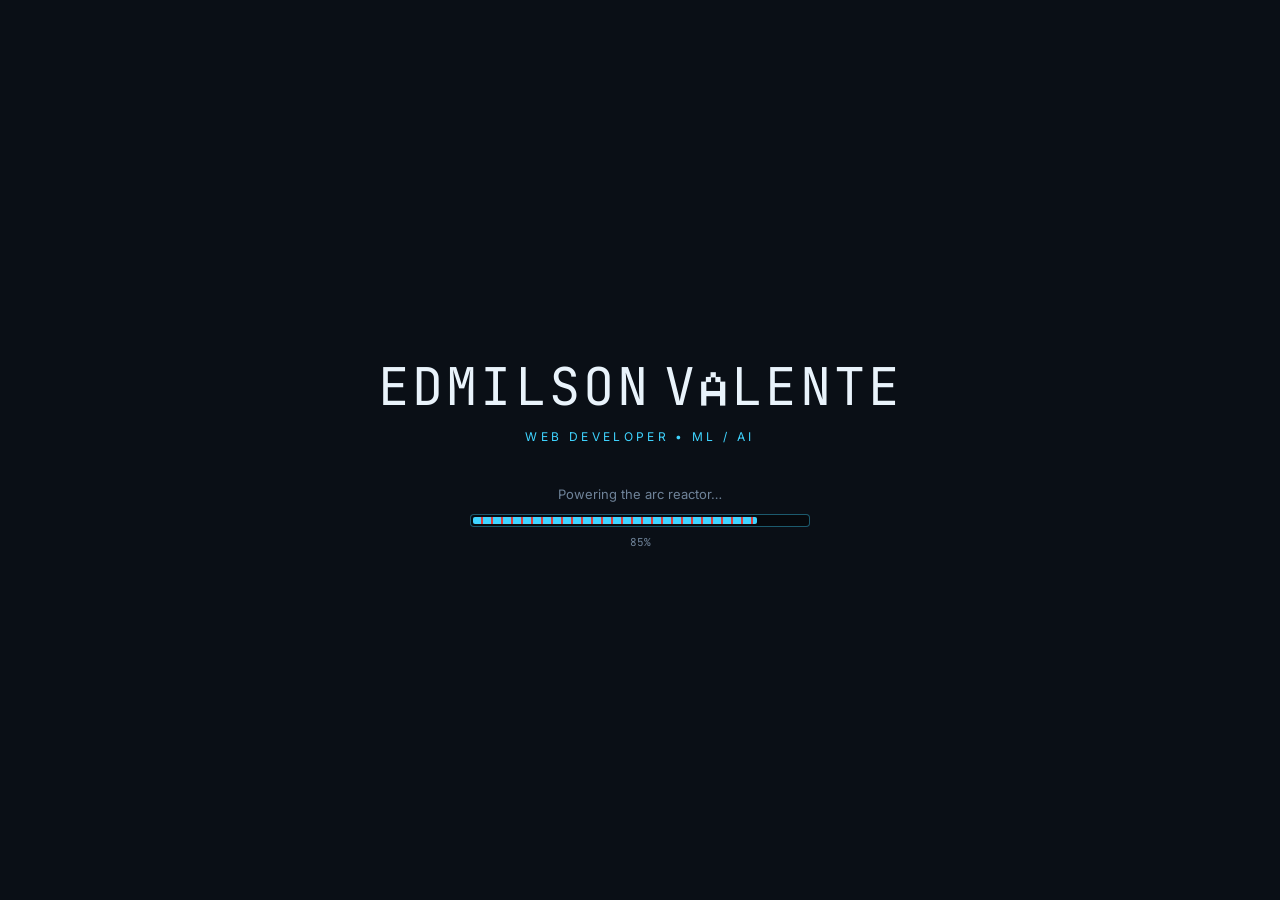
==== index.html @ 940217ca "Rebuild robot as sleek modern manipulator arm" ====
<!DOCTYPE html>
<html lang="en">
<head>
  <meta charset="UTF-8">
  <meta name="viewport" content="width=device-width, initial-scale=1.0, viewport-fit=cover">
  <title>Edmilson Valente · AI & Web Developer</title>
  <meta name="description" content="Edmilson Fabio Valente — Informatics Engineering student at UNTL, web developer and ML/AI enthusiast. Explore my web development and machine-learning projects.">
  <meta name="author" content="Edmilson Fabio Valente">
  <meta name="theme-color" content="#1a120c">
  <meta name="color-scheme" content="dark">
  <link rel="canonical" href="https://ediko-eng.github.io/My-Portofolio/">
  <link rel="icon" type="image/svg+xml" href="favicon.svg">
  <link rel="apple-touch-icon" href="Image.png">

  <meta property="og:type" content="website">
  <meta property="og:site_name" content="Edmilson Fabio Valente · Portfolio">
  <meta property="og:title" content="Edmilson Valente · AI & Web Developer">
  <meta property="og:description" content="Informatics Engineering student at UNTL, web developer and ML/AI enthusiast. Explore my web and machine-learning projects.">
  <meta property="og:url" content="https://ediko-eng.github.io/My-Portofolio/">
  <meta property="og:image" content="https://ediko-eng.github.io/My-Portofolio/og-image.png">
  <meta property="og:image:width" content="1200">
  <meta property="og:image:height" content="630">

  <meta name="twitter:card" content="summary_large_image">
  <meta name="twitter:title" content="Edmilson Valente · AI & Web Developer">
  <meta name="twitter:description" content="Informatics Engineering student at UNTL, web developer and ML/AI enthusiast.">
  <meta name="twitter:image" content="https://ediko-eng.github.io/My-Portofolio/og-image.png">

  <link rel="preload" href="fonts/inter-var-latin.woff2" as="font" type="font/woff2" crossorigin>
  <link rel="preload" href="fonts/pixelify-sans-var-latin.woff2" as="font" type="font/woff2" crossorigin>
  <link rel="preload" href="fonts/jetbrainsmono-var-latin.woff2" as="font" type="font/woff2" crossorigin>
  <link rel="stylesheet" href="style.css">

  <noscript>
    <style>
      .loader,.room-stage,.hotspot,.mode-toggle,.mobile-nav,.panel-backdrop{display:none!important}
      body{overflow:auto!important;height:auto}
      .panels{position:static;display:block;padding:80px 24px}
      .panel{position:static;opacity:1;visibility:visible;transform:none;display:block;max-width:760px;margin:0 auto 32px;max-height:none;overflow:visible}
      .panel-close{display:none!important}
      .mini-footer{position:static;text-align:center;padding:24px}
    </style>
  </noscript>

  <script type="application/ld+json">
  {
    "@context": "https://schema.org",
    "@type": "Person",
    "name": "Edmilson Fabio Valente",
    "url": "https://ediko-eng.github.io/My-Portofolio/",
    "image": "https://ediko-eng.github.io/My-Portofolio/Image.png",
    "jobTitle": "Web Developer & ML/AI Enthusiast",
    "alumniOf": { "@type": "CollegeOrUniversity", "name": "Universidade Nacional Timor Loro Sa'e (UNTL)" },
    "knowsAbout": ["Web Development", "Machine Learning", "Deep Learning", "Python"],
    "sameAs": [
      "https://github.com/Ediko-eng",
      "https://www.linkedin.com/in/edmilson-fabio-valente-297687310/"
    ]
  }
  </script>
</head>
<body>

  <!-- LOADING SCREEN -->
  <div class="loader" id="loader" role="status" aria-live="polite">
    <p class="loader-name">EDMILSON VALENTE</p>
    <p class="loader-role">Web Developer &bull; ML / AI</p>
    <p class="loader-msg">Powering the arc reactor&hellip;</p>
    <div class="loader-bar"><div class="loader-fill" id="loaderFill"></div></div>
    <p class="loader-pct" id="loaderPct">0%</p>
  </div>

  <!-- ROOM -->
  <main class="room" aria-label="Edmilson's desk at night. Each object opens part of the portfolio.">
    <div class="room-stage" id="roomStage">
      <svg class="room-art" viewBox="0 0 1600 900" preserveAspectRatio="none" aria-hidden="true">
        <defs>
          <linearGradient id="wallGrad" x1="0" y1="0" x2="0" y2="1">
            <stop offset="0" stop-color="#1b2635"/>
            <stop offset="1" stop-color="#131c29"/>
          </linearGradient>
          <linearGradient id="floorGrad" x1="0" y1="0" x2="0" y2="1">
            <stop offset="0" stop-color="#111822"/>
            <stop offset="1" stop-color="#080c12"/>
          </linearGradient>
          <linearGradient id="dayWall" x1="0" y1="0" x2="0" y2="1">
            <stop offset="0" stop-color="#3a4c63"/>
            <stop offset="1" stop-color="#2c3c52"/>
          </linearGradient>
          <linearGradient id="dayFloor" x1="0" y1="0" x2="0" y2="1">
            <stop offset="0" stop-color="#26313f"/>
            <stop offset="1" stop-color="#1d2733"/>
          </linearGradient>
          <linearGradient id="nightSky" x1="0" y1="0" x2="0" y2="1">
            <stop offset="0" stop-color="#0b1026"/>
            <stop offset="1" stop-color="#22304f"/>
          </linearGradient>
          <linearGradient id="daySky" x1="0" y1="0" x2="0" y2="1">
            <stop offset="0" stop-color="#7fb2d8"/>
            <stop offset="1" stop-color="#9fb6cc"/>
          </linearGradient>
          <radialGradient id="lampCone" cx="0.5" cy="0" r="1">
            <stop offset="0" stop-color="#3fd4ff" stop-opacity="0.34"/>
            <stop offset="1" stop-color="#3fd4ff" stop-opacity="0"/>
          </radialGradient>
          <radialGradient id="pool" cx="0.5" cy="0.5" r="0.5">
            <stop offset="0" stop-color="#3fd4ff" stop-opacity="0.14"/>
            <stop offset="1" stop-color="#3fd4ff" stop-opacity="0"/>
          </radialGradient>
          <linearGradient id="screenGlow" x1="0" y1="0" x2="0" y2="1">
            <stop offset="0" stop-color="#071620"/>
            <stop offset="1" stop-color="#030c14"/>
          </linearGradient>
          <pattern id="wallGrid" width="80" height="80" patternUnits="userSpaceOnUse">
            <path d="M 80 0 L 0 0 0 80" fill="none" stroke="#3fd4ff" stroke-opacity="0.05" stroke-width="1.5"/>
          </pattern>
          <filter id="glow" x="-80%" y="-80%" width="260%" height="260%">
            <feGaussianBlur stdDeviation="6" result="blur"/>
            <feMerge>
              <feMergeNode in="blur"/>
              <feMergeNode in="blur"/>
              <feMergeNode in="SourceGraphic"/>
            </feMerge>
          </filter>
          <clipPath id="portraitClip"><rect x="686" y="118" width="168" height="204" rx="6"/></clipPath>
          <clipPath id="skyClip"><rect x="84" y="142" width="322" height="304" rx="4"/></clipPath>
        </defs>

        <!-- wall & floor -->
        <rect class="wall" x="0" y="0" width="1600" height="660" fill="url(#wallGrad)"/>
        <rect x="0" y="0" width="1600" height="660" fill="url(#wallGrid)"/>
        <rect x="24" y="120" width="3" height="520" fill="#3fd4ff" opacity="0.35" filter="url(#glow)"/>
        <rect x="1573" y="120" width="3" height="520" fill="#3fd4ff" opacity="0.35" filter="url(#glow)"/>
        <rect class="floor" x="0" y="660" width="1600" height="240" fill="url(#floorGrad)"/>
        <g class="floor-grid">
          <line x1="0" y1="700" x2="1600" y2="700" stroke="#3fd4ff" stroke-opacity="0.18" stroke-width="1.5"/>
          <line x1="0" y1="734" x2="1600" y2="734" stroke="#3fd4ff" stroke-opacity="0.15" stroke-width="1.5"/>
          <line x1="0" y1="778" x2="1600" y2="778" stroke="#3fd4ff" stroke-opacity="0.12" stroke-width="1.5"/>
          <line x1="0" y1="832" x2="1600" y2="832" stroke="#3fd4ff" stroke-opacity="0.09" stroke-width="1.5"/>
          <line x1="0" y1="894" x2="1600" y2="894" stroke="#3fd4ff" stroke-opacity="0.06" stroke-width="1.5"/>
          <g stroke="#3fd4ff" stroke-opacity="0.1" stroke-width="1.5">
            <line x1="760" y1="660" x2="40" y2="900"/>
            <line x1="760" y1="660" x2="340" y2="900"/>
            <line x1="760" y1="660" x2="555" y2="900"/>
            <line x1="760" y1="660" x2="760" y2="900"/>
            <line x1="760" y1="660" x2="965" y2="900"/>
            <line x1="760" y1="660" x2="1180" y2="900"/>
            <line x1="760" y1="660" x2="1480" y2="900"/>
          </g>
        </g>
        <rect x="0" y="656" width="1600" height="6" fill="#0a0e14"/>
        <rect x="0" y="662" width="1600" height="3" fill="#3fd4ff" opacity="0.3" filter="url(#glow)"/>
        <ellipse cx="760" cy="770" rx="520" ry="90" fill="url(#pool)"/>

        <!-- arc reactor on the wall -->
        <g transform="translate(545 232)">
          <circle r="52" fill="#0e1520" stroke="#222d3d" stroke-width="4"/>
          <circle r="43" fill="none" stroke="#3fd4ff" stroke-opacity="0.7" stroke-width="3"/>
          <g fill="#3fd4ff" filter="url(#glow)">
            <rect x="-36" y="-6" width="22" height="12" rx="3"/>
            <rect x="14" y="-6" width="22" height="12" rx="3"/>
            <rect x="-6" y="-36" width="12" height="22" rx="3"/>
            <rect x="-6" y="14" width="12" height="22" rx="3"/>
          </g>
          <circle class="arc-reactor-core" r="18" fill="#8fe8ff"/>
          <circle r="9" fill="#e8fbff"/>
        </g>
        <!-- reactor holo rings -->
        <g class="holo-rings" transform="translate(545 232)">
          <circle r="62" fill="none" stroke="#3fd4ff" stroke-opacity="0.45" stroke-width="1.5" stroke-dasharray="6 10"/>
          <circle r="73" fill="none" stroke="#3fd4ff" stroke-opacity="0.25" stroke-width="1.5" stroke-dasharray="3 15"/>
        </g>

        <!-- holographic projection above the desk -->
        <g class="holo-proj">
          <polygon points="524,282 566,282 606,352 484,352" fill="#3fd4ff" opacity="0.07"/>
          <circle cx="545" cy="320" r="26" fill="none" stroke="#3fd4ff" stroke-opacity="0.85" stroke-width="1.5" filter="url(#glow)"/>
          <ellipse cx="545" cy="320" rx="26" ry="10" fill="none" stroke="#3fd4ff" stroke-opacity="0.5" stroke-width="1.2"/>
          <ellipse cx="545" cy="320" rx="10" ry="26" fill="none" stroke="#3fd4ff" stroke-opacity="0.5" stroke-width="1.2"/>
          <ellipse cx="545" cy="344" rx="36" ry="8" fill="none" stroke="#8fe8ff" stroke-opacity="0.45" stroke-width="1.2" stroke-dasharray="5 7"/>
          <circle cx="545" cy="320" r="3" fill="#eaffff" filter="url(#glow)"/>
        </g>

        <!-- LED string -->
        <path d="M 470 78 Q 800 118 1140 74" stroke="#33455e" stroke-width="3" fill="none"/>
        <g class="pennants">
          <circle class="led" cx="490" cy="80" r="7" fill="#3fd4ff" filter="url(#glow)"/>
          <circle class="led" cx="560" cy="87" r="7" fill="#e23a3a" filter="url(#glow)"/>
          <circle class="led" cx="640" cy="93" r="7" fill="#ffc726" filter="url(#glow)"/>
          <circle class="led" cx="720" cy="96" r="7" fill="#3fd4ff" filter="url(#glow)"/>
          <circle class="led" cx="800" cy="97" r="7" fill="#e23a3a" filter="url(#glow)"/>
          <circle class="led" cx="880" cy="96" r="7" fill="#ffc726" filter="url(#glow)"/>
          <circle class="led" cx="960" cy="92" r="7" fill="#3fd4ff" filter="url(#glow)"/>
          <circle class="led" cx="1040" cy="85" r="7" fill="#e23a3a" filter="url(#glow)"/>
          <circle class="led" cx="1120" cy="73" r="7" fill="#ffc726" filter="url(#glow)"/>
        </g>

        <!-- data streams -->
        <g class="data-stream">
          <rect x="452" y="118" width="3" height="16" fill="#3fd4ff" opacity="0.75"/>
          <rect x="452" y="150" width="3" height="10" fill="#8fe8ff" opacity="0.5"/>
          <rect x="452" y="182" width="3" height="14" fill="#3fd4ff" opacity="0.6"/>
          <rect x="452" y="216" width="3" height="8" fill="#8fe8ff" opacity="0.4"/>
          <rect x="452" y="248" width="3" height="12" fill="#3fd4ff" opacity="0.5"/>
          <rect x="452" y="282" width="3" height="18" fill="#8fe8ff" opacity="0.55"/>
          <rect x="452" y="316" width="3" height="10" fill="#3fd4ff" opacity="0.4"/>
        </g>
        <g class="data-stream">
          <rect x="620" y="140" width="3" height="14" fill="#8fe8ff" opacity="0.6"/>
          <rect x="620" y="174" width="3" height="10" fill="#3fd4ff" opacity="0.5"/>
          <rect x="620" y="206" width="3" height="16" fill="#8fe8ff" opacity="0.55"/>
          <rect x="620" y="240" width="3" height="8" fill="#3fd4ff" opacity="0.4"/>
          <rect x="620" y="272" width="3" height="12" fill="#8fe8ff" opacity="0.5"/>
          <rect x="620" y="308" width="3" height="14" fill="#3fd4ff" opacity="0.45"/>
        </g>

        <!-- window -->
        <rect x="72" y="130" width="346" height="328" rx="8" fill="#222d3d"/>
        <rect x="72" y="130" width="346" height="328" rx="8" fill="none" stroke="#3fd4ff" stroke-opacity="0.4" stroke-width="2" filter="url(#glow)"/>
        <rect x="84" y="142" width="322" height="304" rx="4" fill="url(#nightSky)" class="sky"/>
        <g clip-path="url(#skyClip)">
          <g class="night-sky-art">
            <circle cx="150" cy="210" r="34" fill="#dff6ff" opacity="0.92"/>
            <circle cx="164" cy="202" r="30" fill="#0b1026" opacity="0.9"/>
            <circle cx="330" cy="190" r="2" fill="#dff6ff"/>
            <circle cx="370" cy="240" r="1.6" fill="#dff6ff" opacity="0.8"/>
            <circle cx="290" cy="170" r="1.4" fill="#dff6ff" opacity="0.7"/>
            <circle cx="240" cy="260" r="1.5" fill="#dff6ff" opacity="0.6"/>
            <circle cx="360" cy="300" r="1.3" fill="#dff6ff" opacity="0.7"/>
            <circle cx="120" cy="320" r="1.4" fill="#dff6ff" opacity="0.5"/>
            <circle cx="200" cy="180" r="1.2" fill="#dff6ff" opacity="0.6"/>
            <circle cx="300" cy="330" r="1.5" fill="#dff6ff" opacity="0.55"/>
            <path d="M 84 400 L 130 360 L 170 390 L 210 350 L 260 392 L 310 356 L 360 388 L 406 364 L 406 446 L 84 446 Z" fill="#131a2c"/>
            <rect x="118" y="378" width="8" height="10" fill="#3fd4ff" opacity="0.85"/>
            <rect x="206" y="372" width="8" height="10" fill="#3fd4ff" opacity="0.7"/>
            <rect x="304" y="376" width="8" height="10" fill="#3fd4ff" opacity="0.8"/>
            <rect x="348" y="382" width="8" height="10" fill="#3fd4ff" opacity="0.6"/>
          </g>
          <g class="day-sky-art">
            <circle cx="330" cy="200" r="38" fill="#ffe9b0"/>
            <ellipse cx="160" cy="230" rx="42" ry="14" fill="#dff6ff" opacity="0.85"/>
            <ellipse cx="196" cy="222" rx="26" ry="12" fill="#dff6ff" opacity="0.85"/>
            <ellipse cx="340" cy="290" rx="36" ry="12" fill="#dff6ff" opacity="0.7"/>
            <path d="M 84 400 L 130 360 L 170 390 L 210 350 L 260 392 L 310 356 L 360 388 L 406 364 L 406 446 L 84 446 Z" fill="#4a3a56" opacity="0.55"/>
          </g>
          <!-- Timor-Leste flag flying over Dili -->
          <g class="flag-outside">
            <rect x="364" y="208" width="5" height="240" rx="2" fill="#8a93a5"/>
            <circle cx="366.5" cy="206" r="5" fill="#3fd4ff"/>
            <image href="flag-timor-leste.svg" x="284" y="216" width="76" height="38" preserveAspectRatio="xMidYMid meet"/>
          </g>
        </g>
        <rect x="238" y="142" width="12" height="304" fill="#222d3d"/>
        <rect x="84" y="288" width="322" height="12" fill="#222d3d"/>
        <rect x="60" y="458" width="370" height="16" rx="4" fill="#2c3a4e"/>
        <!-- Timor-Leste flag on the window sill -->
        <g>
          <ellipse cx="392" cy="458" rx="16" ry="4" fill="#222d3d"/>
          <rect x="390" y="416" width="4" height="42" rx="2" fill="#8a93a5"/>
          <image href="flag-timor-leste.svg" x="356" y="418" width="34" height="17" preserveAspectRatio="xMidYMid meet"/>
        </g>

        <!-- bookshelf -->
        <rect x="1156" y="150" width="312" height="420" rx="6" fill="#33241755" />
        <rect x="1150" y="144" width="324" height="432" rx="8" fill="#222d3d"/>
        <rect x="1162" y="156" width="300" height="408" rx="4" fill="#0e1520"/>
        <rect x="1162" y="286" width="300" height="10" fill="#222d3d"/>
        <rect x="1162" y="416" width="300" height="10" fill="#222d3d"/>
        <!-- shelf 1: virtual computers -->
        <g>
          <g>
            <rect x="1180" y="196" width="46" height="88" rx="5" fill="#1d2837" stroke="#33455e" stroke-width="2"/>
            <rect class="led" x="1186" y="204" width="34" height="42" rx="3" fill="url(#screenGlow)" stroke="#3fd4ff" stroke-opacity="0.5" stroke-width="1.5"/>
            <rect x="1189" y="210" width="20" height="4" rx="2" fill="#3fd4ff" opacity="0.9"/>
            <rect x="1189" y="219" width="28" height="3" rx="1.5" fill="#9fb6cc" opacity="0.5"/>
            <rect x="1189" y="226" width="22" height="3" rx="1.5" fill="#9fb6cc" opacity="0.35"/>
            <rect x="1189" y="233" width="12" height="9" rx="2" fill="#3fd4ff" opacity="0.8"/>
            <text x="1203" y="266" class="unit-label" text-anchor="middle">PYTHON</text>
          </g>
          <g>
            <rect x="1238" y="196" width="46" height="88" rx="5" fill="#1d2837" stroke="#33455e" stroke-width="2"/>
            <rect x="1244" y="204" width="34" height="42" rx="3" fill="url(#screenGlow)" stroke="#3fd4ff" stroke-opacity="0.5" stroke-width="1.5"/>
            <rect x="1247" y="210" width="20" height="4" rx="2" fill="#e23a3a" opacity="0.9"/>
            <rect x="1247" y="219" width="28" height="3" rx="1.5" fill="#9fb6cc" opacity="0.5"/>
            <rect x="1247" y="226" width="22" height="3" rx="1.5" fill="#9fb6cc" opacity="0.35"/>
            <rect x="1247" y="233" width="12" height="9" rx="2" fill="#e23a3a" opacity="0.8"/>
            <text x="1261" y="266" class="unit-label" text-anchor="middle">DJANGO</text>
          </g>
          <g>
            <rect x="1296" y="196" width="46" height="88" rx="5" fill="#1d2837" stroke="#33455e" stroke-width="2"/>
            <rect x="1302" y="204" width="34" height="42" rx="3" fill="url(#screenGlow)" stroke="#3fd4ff" stroke-opacity="0.5" stroke-width="1.5"/>
            <rect x="1305" y="210" width="20" height="4" rx="2" fill="#3fd4ff" opacity="0.9"/>
            <rect x="1305" y="219" width="28" height="3" rx="1.5" fill="#9fb6cc" opacity="0.5"/>
            <rect x="1305" y="226" width="22" height="3" rx="1.5" fill="#9fb6cc" opacity="0.35"/>
            <rect x="1305" y="233" width="12" height="9" rx="2" fill="#ffc726" opacity="0.8"/>
            <text x="1319" y="266" class="unit-label" text-anchor="middle">PHP</text>
          </g>
          <g>
            <rect x="1354" y="196" width="46" height="88" rx="5" fill="#1d2837" stroke="#33455e" stroke-width="2"/>
            <rect x="1360" y="204" width="34" height="42" rx="3" fill="url(#screenGlow)" stroke="#3fd4ff" stroke-opacity="0.5" stroke-width="1.5"/>
            <rect x="1363" y="210" width="20" height="4" rx="2" fill="#3fd4ff" opacity="0.9"/>
            <rect x="1363" y="219" width="28" height="3" rx="1.5" fill="#9fb6cc" opacity="0.5"/>
            <rect x="1363" y="226" width="22" height="3" rx="1.5" fill="#9fb6cc" opacity="0.35"/>
            <rect x="1363" y="233" width="12" height="9" rx="2" fill="#7fbf68" opacity="0.8"/>
            <text x="1377" y="266" class="unit-label" text-anchor="middle">SQL</text>
          </g>
          <g>
            <rect x="1412" y="196" width="46" height="88" rx="5" fill="#1d2837" stroke="#33455e" stroke-width="2"/>
            <rect x="1418" y="204" width="34" height="42" rx="3" fill="url(#screenGlow)" stroke="#3fd4ff" stroke-opacity="0.5" stroke-width="1.5"/>
            <rect x="1421" y="210" width="20" height="4" rx="2" fill="#ffc726" opacity="0.9"/>
            <rect x="1421" y="219" width="28" height="3" rx="1.5" fill="#9fb6cc" opacity="0.5"/>
            <rect x="1421" y="226" width="22" height="3" rx="1.5" fill="#9fb6cc" opacity="0.35"/>
            <rect x="1421" y="233" width="12" height="9" rx="2" fill="#3fd4ff" opacity="0.8"/>
            <text x="1435" y="266" class="unit-label" text-anchor="middle">JS</text>
          </g>
        </g>
        <!-- shelf 2: virtual computers -->
        <g>
          <g>
            <rect x="1180" y="326" width="46" height="88" rx="5" fill="#1d2837" stroke="#33455e" stroke-width="2"/>
            <rect x="1186" y="334" width="34" height="42" rx="3" fill="url(#screenGlow)" stroke="#3fd4ff" stroke-opacity="0.5" stroke-width="1.5"/>
            <rect x="1189" y="340" width="20" height="4" rx="2" fill="#e23a3a" opacity="0.9"/>
            <rect x="1189" y="349" width="28" height="3" rx="1.5" fill="#9fb6cc" opacity="0.5"/>
            <rect x="1189" y="356" width="22" height="3" rx="1.5" fill="#9fb6cc" opacity="0.35"/>
            <rect x="1189" y="363" width="12" height="9" rx="2" fill="#e23a3a" opacity="0.8"/>
            <text x="1203" y="396" class="unit-label" text-anchor="middle">LARAVEL</text>
          </g>
          <g>
            <rect x="1238" y="326" width="46" height="88" rx="5" fill="#1d2837" stroke="#33455e" stroke-width="2"/>
            <rect class="led" x="1244" y="334" width="34" height="42" rx="3" fill="url(#screenGlow)" stroke="#3fd4ff" stroke-opacity="0.5" stroke-width="1.5"/>
            <rect x="1247" y="340" width="20" height="4" rx="2" fill="#3fd4ff" opacity="0.9"/>
            <rect x="1247" y="349" width="28" height="3" rx="1.5" fill="#9fb6cc" opacity="0.5"/>
            <rect x="1247" y="356" width="22" height="3" rx="1.5" fill="#9fb6cc" opacity="0.35"/>
            <rect x="1247" y="363" width="12" height="9" rx="2" fill="#3fd4ff" opacity="0.8"/>
            <text x="1261" y="396" class="unit-label" text-anchor="middle">REACT</text>
          </g>
          <g>
            <rect x="1296" y="326" width="46" height="88" rx="5" fill="#1d2837" stroke="#33455e" stroke-width="2"/>
            <rect x="1302" y="334" width="34" height="42" rx="3" fill="url(#screenGlow)" stroke="#3fd4ff" stroke-opacity="0.5" stroke-width="1.5"/>
            <rect x="1305" y="340" width="20" height="4" rx="2" fill="#7fbf68" opacity="0.9"/>
            <rect x="1305" y="349" width="28" height="3" rx="1.5" fill="#9fb6cc" opacity="0.5"/>
            <rect x="1305" y="356" width="22" height="3" rx="1.5" fill="#9fb6cc" opacity="0.35"/>
            <rect x="1305" y="363" width="12" height="9" rx="2" fill="#7fbf68" opacity="0.8"/>
            <text x="1319" y="396" class="unit-label" text-anchor="middle">NODE</text>
          </g>
          <g>
            <rect x="1354" y="326" width="46" height="88" rx="5" fill="#1d2837" stroke="#33455e" stroke-width="2"/>
            <rect x="1360" y="334" width="34" height="42" rx="3" fill="url(#screenGlow)" stroke="#3fd4ff" stroke-opacity="0.5" stroke-width="1.5"/>
            <rect x="1363" y="340" width="20" height="4" rx="2" fill="#ffc726" opacity="0.9"/>
            <rect x="1363" y="349" width="28" height="3" rx="1.5" fill="#9fb6cc" opacity="0.5"/>
            <rect x="1363" y="356" width="22" height="3" rx="1.5" fill="#9fb6cc" opacity="0.35"/>
            <rect x="1363" y="363" width="12" height="9" rx="2" fill="#ffc726" opacity="0.8"/>
            <text x="1377" y="396" class="unit-label" text-anchor="middle">ML</text>
          </g>
          <g>
            <rect x="1412" y="326" width="46" height="88" rx="5" fill="#1d2837" stroke="#33455e" stroke-width="2"/>
            <rect x="1418" y="334" width="34" height="42" rx="3" fill="url(#screenGlow)" stroke="#3fd4ff" stroke-opacity="0.5" stroke-width="1.5"/>
            <rect x="1421" y="340" width="20" height="4" rx="2" fill="#3fd4ff" opacity="0.9"/>
            <rect x="1421" y="349" width="28" height="3" rx="1.5" fill="#9fb6cc" opacity="0.5"/>
            <rect x="1421" y="356" width="22" height="3" rx="1.5" fill="#9fb6cc" opacity="0.35"/>
            <rect x="1421" y="363" width="12" height="9" rx="2" fill="#9fb6cc" opacity="0.8"/>
            <text x="1435" y="396" class="unit-label" text-anchor="middle">NUMPY</text>
          </g>
        </g>
        <!-- shelf 3: server node + stack -->
        <g>
          <rect x="1180" y="452" width="64" height="60" rx="5" fill="#1d2837" stroke="#33455e" stroke-width="2"/>
          <rect class="led" x="1188" y="462" width="48" height="24" rx="3" fill="url(#screenGlow)" stroke="#3fd4ff" stroke-opacity="0.5" stroke-width="1.5"/>
          <rect x="1194" y="470" width="18" height="4" rx="2" fill="#ffc726" opacity="0.9"/>
          <rect x="1194" y="478" width="30" height="3" rx="1.5" fill="#9fb6cc" opacity="0.5"/>
          <circle cx="1188" cy="498" r="3" fill="#7fbf68"/>
          <circle cx="1198" cy="498" r="3" fill="#3fd4ff"/>
          <circle cx="1208" cy="498" r="3" fill="#e23a3a"/>
          <rect x="1280" y="500" width="72" height="12" rx="3" fill="#9fb6cc"/>
          <rect x="1288" y="488" width="64" height="12" rx="3" fill="#3fd4ff"/>
          <rect x="1294" y="476" width="56" height="12" rx="3" fill="#e23a3a"/>
        </g>

        <!-- portrait -->
        <rect x="674" y="106" width="192" height="228" rx="10" fill="#222d3d"/>
        <rect x="682" y="114" width="176" height="212" rx="7" fill="#0e1520"/>
        <image href="Image.png" x="686" y="118" width="168" height="204" preserveAspectRatio="xMidYMin slice" clip-path="url(#portraitClip)"/>
        <rect x="674" y="106" width="192" height="228" rx="10" fill="none" stroke="#3fd4ff" stroke-opacity="0.35" stroke-width="2"/>

        <!-- notice board -->
        <rect x="892" y="132" width="230" height="212" rx="8" fill="#222d3d"/>
        <rect x="900" y="140" width="214" height="196" rx="4" fill="#0e2433"/>
        <g class="notes">
          <g transform="rotate(-2 955 190)">
            <rect x="914" y="156" width="82" height="58" rx="3" fill="#0c1a26"/>
            <text x="955" y="182" class="note-label" text-anchor="middle">About</text>
            <text x="955" y="198" class="note-sub" text-anchor="middle">who I am</text>
          </g>
          <g transform="rotate(1.5 1063 188)">
            <rect x="1022" y="154" width="82" height="58" rx="3" fill="#0e2233"/>
            <text x="1063" y="180" class="note-label" text-anchor="middle">Skills</text>
            <text x="1063" y="196" class="note-sub" text-anchor="middle">my machines</text>
          </g>
          <g transform="rotate(1 952 272)">
            <rect x="912" y="248" width="82" height="58" rx="3" fill="#0e2233"/>
            <text x="953" y="274" class="note-label" text-anchor="middle">Projects</text>
            <text x="953" y="290" class="note-sub" text-anchor="middle">what I build</text>
          </g>
          <g transform="rotate(-1.5 1062 270)">
            <rect x="1020" y="246" width="82" height="58" rx="3" fill="#0c1a26"/>
            <text x="1061" y="272" class="note-label" text-anchor="middle">Contact</text>
            <text x="1061" y="288" class="note-sub" text-anchor="middle">say hi</text>
          </g>
        </g>
        <circle cx="955" cy="152" r="5" fill="#dc241f"/>
        <circle cx="1063" cy="150" r="5" fill="#3fd4ff"/>

        <!-- desk -->
        <rect x="330" y="560" width="850" height="26" rx="6" fill="#2c3a4e"/>
        <rect x="330" y="578" width="850" height="3" fill="#3fd4ff" opacity="0.55" filter="url(#glow)"/>
        <rect x="330" y="586" width="850" height="12" fill="#222d3d"/>
        <rect x="360" y="598" width="26" height="180" fill="#222d3d"/>
        <rect x="1124" y="598" width="26" height="180" fill="#222d3d"/>
        <rect x="386" y="640" width="738" height="10" fill="#131b27"/>

        <!-- lamp -->
        <rect x="1046" y="536" width="64" height="10" rx="4" fill="#33455e"/>
        <rect x="1072" y="452" width="10" height="88" fill="#33455e"/>
        <path d="M 1040 452 L 1114 452 L 1102 424 L 1052 424 Z" fill="#f0b643"/>
        <circle cx="1077" cy="450" r="7" fill="#eaffff"/>
        <polygon class="lamp-cone" points="1052,452 1102,452 1170,600 980,600" fill="url(#lampCone)"/>

        <!-- monitors -->
        <g>
          <rect x="420" y="366" width="360" height="212" rx="10" fill="#0f0b08"/>
          <rect x="432" y="378" width="336" height="180" rx="5" fill="url(#screenGlow)" class="screen"/>
          <rect x="574" y="578" width="52" height="26" fill="#131b27"/>
          <rect x="540" y="600" width="120" height="10" rx="5" fill="#222d3d"/>
          <rect x="798" y="392" width="290" height="176" rx="10" fill="#0f0b08"/>
          <rect x="808" y="402" width="270" height="152" rx="5" fill="url(#screenGlow)" class="screen"/>
          <rect x="920" y="568" width="46" height="26" fill="#131b27"/>
          <rect x="892" y="590" width="104" height="10" rx="5" fill="#222d3d"/>
          <!-- right screen mini UI -->
          <rect x="822" y="416" width="110" height="12" rx="3" fill="#3fd4ff" opacity="0.9"/>
          <rect x="822" y="438" width="240" height="8" rx="3" fill="#9fb6cc" opacity="0.5"/>
          <rect x="822" y="452" width="200" height="8" rx="3" fill="#9fb6cc" opacity="0.35"/>
          <rect x="822" y="476" width="72" height="56" rx="4" fill="#e23a3a" opacity="0.85"/>
          <rect x="906" y="476" width="72" height="56" rx="4" fill="#ffc726" opacity="0.8"/>
          <rect x="990" y="476" width="72" height="56" rx="4" fill="#3fd4ff" opacity="0.75"/>
        </g>

        <!-- hovering helper bot -->
        <g class="hover-bot">
          <ellipse cx="1022" cy="392" rx="12" ry="5" fill="#3fd4ff" opacity="0.45" filter="url(#glow)"/>
          <rect x="990" y="362" width="8" height="12" rx="3" fill="#33455e"/>
          <rect x="1046" y="362" width="8" height="12" rx="3" fill="#33455e"/>
          <rect x="996" y="352" width="52" height="34" rx="12" fill="#2c3a4e" stroke="#33455e" stroke-width="2"/>
          <rect x="1006" y="360" width="32" height="14" rx="7" fill="#030c14"/>
          <circle cx="1022" cy="367" r="4.5" fill="#3fd4ff" filter="url(#glow)"/>
          <rect x="1018" y="342" width="8" height="10" rx="3" fill="#33455e"/>
          <circle cx="1022" cy="340" r="3" fill="#ffc726" filter="url(#glow)"/>
        </g>

        <!-- keyboard + mouse -->
        <rect x="520" y="614" width="250" height="18" rx="5" fill="#0e1520"/>
        <rect x="784" y="616" width="36" height="22" rx="9" fill="#0e1520"/>

        <!-- mug -->
        <g>
          <rect x="372" y="586" width="46" height="44" rx="6" fill="#e23a3a"/>
          <path d="M 418 596 q 22 4 0 24" stroke="#e23a3a" stroke-width="8" fill="none"/>
          <rect x="372" y="586" width="46" height="10" rx="4" fill="#a82a24"/>
          <g class="steam">
            <rect x="386" y="556" width="5" height="18" rx="2.5"/>
            <rect x="398" y="548" width="5" height="22" rx="2.5"/>
            <rect x="410" y="558" width="5" height="16" rx="2.5"/>
          </g>
        </g>

        <!-- floor plant removed -->

        <!-- modern robotic manipulator -->
        <g class="robot-arm">
          <ellipse cx="310" cy="820" rx="50" ry="15" fill="#131b27" stroke="#33455e" stroke-width="2"/>
          <ellipse cx="310" cy="820" rx="50" ry="15" fill="none" stroke="#3fd4ff" stroke-opacity="0.25" stroke-width="5" filter="url(#glow)"/>
          <ellipse cx="310" cy="818" rx="32" ry="9" fill="none" stroke="#3fd4ff" stroke-opacity="0.55" stroke-width="1.5" stroke-dasharray="6 8"/>
          <rect x="288" y="776" width="44" height="42" rx="9" fill="#1d2837" stroke="#33455e" stroke-width="2"/>
          <circle cx="310" cy="797" r="6" fill="#3fd4ff" filter="url(#glow)"/>
          <polygon points="296,778 302,646 332,646 326,778" fill="#26334a" stroke="#33455e" stroke-width="1.5"/>
          <circle cx="317" cy="640" r="16" fill="#0e1520" stroke="#33455e" stroke-width="4"/>
          <circle cx="317" cy="640" r="6" fill="#3fd4ff" filter="url(#glow)"/>
          <polygon points="309,650 388,562 402,576 323,664" fill="#2c3a4e" stroke="#33455e" stroke-width="1.5"/>
          <circle cx="395" cy="568" r="11" fill="#0e1520" stroke="#3fd4ff" stroke-width="3"/>
          <path d="M 395 568 L 412 552" stroke="#9fb6cc" stroke-width="5" stroke-linecap="round" fill="none"/>
          <path d="M 395 568 L 414 574" stroke="#9fb6cc" stroke-width="5" stroke-linecap="round" fill="none"/>
          <circle cx="413" cy="551" r="3" fill="#3fd4ff" filter="url(#glow)"/>
          <circle cx="415" cy="575" r="3" fill="#3fd4ff" filter="url(#glow)"/>
          <path d="M 310 778 L 317 648 L 393 570" stroke="#3fd4ff" stroke-opacity="0.55" stroke-width="2" fill="none" filter="url(#glow)"/>
          <circle cx="290" cy="810" r="3" fill="#e23a3a" class="led"/>
        </g>

        <!-- rug: holo floor ring -->
        <ellipse cx="760" cy="806" rx="300" ry="34" fill="#131b27" opacity="0.85"/>
        <ellipse cx="760" cy="806" rx="300" ry="34" fill="none" stroke="#3fd4ff" stroke-opacity="0.5" stroke-width="2"/>
        <ellipse cx="760" cy="806" rx="238" ry="26" fill="none" stroke="#3fd4ff" stroke-opacity="0.28" stroke-width="1.5" stroke-dasharray="10 12"/>
        <ellipse cx="760" cy="806" rx="300" ry="34" fill="none" stroke="#3fd4ff" stroke-opacity="0.22" stroke-width="6" filter="url(#glow)"/>

        <!-- AI assistant hologram (bigger, standing beside the window) -->
        <g class="ai-holo" transform="translate(-2123 -556.4) scale(1.7)">
        <ellipse cx="1330" cy="832" rx="64" ry="16" fill="#0e1520" stroke="#3fd4ff" stroke-opacity="0.45" stroke-width="2"/>
        <ellipse cx="1330" cy="832" rx="64" ry="16" fill="none" stroke="#3fd4ff" stroke-opacity="0.2" stroke-width="6" filter="url(#glow)"/>
        <g class="ai-rings" transform="translate(1330 832)">
          <ellipse rx="46" ry="11" fill="none" stroke="#8fe8ff" stroke-opacity="0.6" stroke-width="1.5" stroke-dasharray="7 9"/>
        </g>
        <polygon points="1302,826 1358,826 1350,706 1310,706" fill="#3fd4ff" opacity="0.06"/>

        <!-- AI assistant hologram: human bust -->
        <g class="ai-bust">
          <circle cx="1330" cy="660" r="26" fill="none" stroke="#8fe8ff" stroke-opacity="0.9" stroke-width="2" filter="url(#glow)"/>
          <line x1="1308" y1="650" x2="1352" y2="650" stroke="#8fe8ff" stroke-opacity="0.5" stroke-width="1"/>
          <line x1="1306" y1="662" x2="1354" y2="662" stroke="#8fe8ff" stroke-opacity="0.35" stroke-width="1"/>
          <line x1="1310" y1="674" x2="1350" y2="674" stroke="#8fe8ff" stroke-opacity="0.5" stroke-width="1"/>
          <circle cx="1322" cy="658" r="2.5" fill="#eaffff"/>
          <circle cx="1338" cy="658" r="2.5" fill="#eaffff"/>
          <rect x="1322" y="682" width="16" height="14" fill="#3fd4ff" opacity="0.12"/>
          <path d="M 1262 780 Q 1330 704 1398 780 Z" fill="#3fd4ff" opacity="0.08" stroke="#3fd4ff" stroke-opacity="0.7" stroke-width="2"/>
          <line x1="1292" y1="726" x2="1368" y2="726" stroke="#8fe8ff" stroke-opacity="0.4" stroke-width="1"/>
          <line x1="1274" y1="748" x2="1386" y2="748" stroke="#8fe8ff" stroke-opacity="0.3" stroke-width="1"/>
          <line x1="1264" y1="768" x2="1396" y2="768" stroke="#8fe8ff" stroke-opacity="0.4" stroke-width="1"/>
          <circle cx="1330" cy="742" r="3" fill="#3fd4ff" filter="url(#glow)"/>
          <text x="1330" y="812" class="unit-label" text-anchor="middle">E.D.D.I</text>
        </g>
        </g>
      </svg>

      <!-- typed code on left monitor (positioned over the stage) -->
      <div class="monitor-code" aria-hidden="true"><code id="typedCode"></code><span class="code-caret"></span></div>

      <div class="stage-hud" aria-hidden="true">
        <span class="hud-bracket tl"></span>
        <span class="hud-bracket tr"></span>
        <span class="hud-bracket bl"></span>
        <span class="hud-bracket br"></span>
        <span class="hud-status hud-left">STARK.OS v12.4 &middot; SYS.ONLINE</span>
        <span class="hud-status hud-right">ARC 98% &middot; 8.5569&deg;S 125.5603&deg;E</span>
      </div>

      <div class="ai-chat" aria-live="polite">
        <p class="ai-name">E.D.D.I <span class="ai-dot"></span></p>
        <p class="ai-line" id="aiLine"></p>
        <button class="ai-audio" id="aiAudio" type="button" aria-pressed="false">AUDIO OFF</button>
      </div>

      <!-- HOTSPOTS -->
      <button class="hotspot" data-panel="timor" style="left:3.7%;top:13%;width:23%;height:39%" aria-label="Window over Dili: Timor-Leste"></button>
      <button class="hotspot" data-panel="about" style="left:42%;top:11.5%;width:12%;height:25.5%" aria-label="Framed portrait: about me"></button>
      <button class="hotspot" data-panel="skills" style="left:71.5%;top:16%;width:20.5%;height:46%" aria-label="Tech rack: skills"></button>
      <button class="hotspot" data-panel="projects" style="left:26%;top:40.5%;width:42.5%;height:22.5%" aria-label="Monitors: projects"></button>
      <button class="hotspot hotspot-note" data-panel="about" style="left:56.6%;top:16.8%;width:5.6%;height:7.2%" aria-label="Notice: about"></button>
      <button class="hotspot hotspot-note" data-panel="skills" style="left:63.4%;top:16.6%;width:5.6%;height:7.2%" aria-label="Notice: skills"></button>
      <button class="hotspot hotspot-note" data-panel="projects" style="left:56.5%;top:27%;width:5.6%;height:7.2%" aria-label="Notice: projects"></button>
      <button class="hotspot hotspot-note" data-panel="contact" style="left:63.3%;top:26.8%;width:5.6%;height:7.2%" aria-label="Notice: contact"></button>
      <button class="hotspot" data-panel="contact" style="left:22.7%;top:63.5%;width:4.6%;height:7.6%" aria-label="Coffee mug: contact"></button>

      <span class="hint" id="hint">Click the room &mdash; the desk, shelf, window or notes open my portfolio</span>
    </div>

    <!-- PANELS -->
    <div class="panels" id="panels">
      <div class="panel-backdrop" id="panelBackdrop"></div>

      <section class="panel" id="panel-about" role="dialog" aria-modal="true" aria-labelledby="about-title" hidden>
        <button class="panel-close" aria-label="Close panel">&times;</button>
        <p class="panel-kicker">who I am</p>
        <h2 id="about-title" class="panel-title"><img class="flag" src="flag-timor-leste.svg" alt="" width="30" height="15">About me</h2>
        <div class="about-layout">
          <img class="panel-photo" src="Image.png" alt="Edmilson Fabio Valente" width="160" height="160">
          <div>
            <p>Hello! I'm <strong>Edmilson Fabio Valente</strong> — a developer driven by a passion for building intelligent, elegant solutions that solve real-world problems.</p>
            <p>I study <strong>Informatics Engineering</strong> at UNTL's Faculty of Engineering, Science and Technology. I specialise in web development and I'm deeply immersed in <strong>Machine Learning and Deep Learning</strong> — I believe the future lies at the intersection of beautiful interfaces and powerful data-driven insights.</p>
            <p>Coding isn't just about writing scripts for me — it's the continuous pursuit of knowledge and delivering high-quality, innovative results.</p>
          </div>
        </div>
        <dl class="facts">
          <div><dt>Location</dt><dd><img class="flag-sm" src="flag-timor-leste.svg" alt="" width="18" height="9">Dili, Timor-Leste</dd></div>
          <div><dt>Study</dt><dd>UNTL · Informatics Engineering</dd></div>
          <div><dt>Focus</dt><dd>Web Development · ML / AI</dd></div>
          <div><dt>Status</dt><dd class="is-status">Open for opportunities</dd></div>
        </dl>
      </section>

      <section class="panel" id="panel-skills" role="dialog" aria-modal="true" aria-labelledby="skills-title" hidden>
        <button class="panel-close" aria-label="Close panel">&times;</button>
        <p class="panel-kicker">the machines on my shelf</p>
        <h2 id="skills-title" class="panel-title">Skills</h2>
        <div class="skill-groups">
          <div class="skill-group">
            <h3>Frontend</h3>
            <div class="chips"><span>HTML</span><span>CSS</span><span>JavaScript</span><span>React</span><span>Responsive Design</span></div>
          </div>
          <div class="skill-group">
            <h3>Backend</h3>
            <div class="chips"><span>Python</span><span>Django</span><span>PHP</span><span>Laravel</span><span>Node.js</span><span>REST APIs</span></div>
          </div>
          <div class="skill-group">
            <h3>Databases</h3>
            <div class="chips"><span>PostgreSQL</span><span>MySQL</span><span>MongoDB</span></div>
          </div>
          <div class="skill-group">
            <h3>ML / DL</h3>
            <div class="chips"><span>TensorFlow</span><span>PyTorch</span><span>scikit-learn</span><span>NLP</span></div>
          </div>
        </div>
      </section>

      <section class="panel" id="panel-projects" role="dialog" aria-modal="true" aria-labelledby="projects-title" hidden>
        <button class="panel-close" aria-label="Close panel">&times;</button>
        <p class="panel-kicker">what I build</p>
        <h2 id="projects-title" class="panel-title">Projects</h2>
        <div class="project-list">
          <article class="project">
            <h3>Tetum Morphology Detection</h3>
            <p>A tool to detect and analyze Tetum language morphology — built as part of my research at UNTL.</p>
            <div class="chips"><span>Python</span><span>NLP</span></div>
            <a class="project-link" href="https://github.com/Ediko-eng/Edmilson-Fabio-Valente.git" target="_blank" rel="noopener">View on GitHub &rarr;</a>
          </article>
          <article class="project">
            <h3>Quiz: How to be a Millionaire</h3>
            <p>Desktop quiz game built with PyQt6 — test your knowledge in this "Who Wants to Be a Millionaire?" style game.</p>
            <div class="chips"><span>Python</span><span>PyQt6</span></div>
            <a class="project-link" href="https://github.com/Ediko-eng/Quiz-How-to-be-a-Millionare.git" target="_blank" rel="noopener">View on GitHub &rarr;</a>
          </article>
          <article class="project">
            <h3>HIV/AIDS Data Analysis</h3>
            <p>Analysis of HIV/AIDS quantitative indicators in Timor-Leste, segmented by sex — using Python and data science libraries.</p>
            <div class="chips"><span>Python</span><span>Pandas</span><span>Data Science</span></div>
            <a class="project-link" href="https://github.com/Ediko-eng/Data-Scince.git" target="_blank" rel="noopener">View on GitHub &rarr;</a>
          </article>
          <article class="project">
            <h3>Sign Language Classification</h3>
            <p>Machine learning model using K-Nearest Neighbors to classify hand signs for sign language recognition.</p>
            <div class="chips"><span>Python</span><span>scikit-learn</span><span>KNN</span></div>
            <a class="project-link" href="https://github.com/Ediko-eng/SIGNLANGUAGE-CLASSIFICATION.git" target="_blank" rel="noopener">View on GitHub &rarr;</a>
          </article>
          <article class="project">
            <h3>Notes App (Android)</h3>
            <p>Secure &amp; minimalist note-taking system for Android, built with Kotlin and Jetpack components.</p>
            <div class="chips"><span>Kotlin</span><span>Android</span><span>Jetpack</span></div>
            <a class="project-link" href="https://github.com/Ediko-eng/Notes" target="_blank" rel="noopener">View on GitHub &rarr;</a>
          </article>
          <article class="project">
            <h3>Calculator App</h3>
            <p>Clean, modern web calculator supporting basic arithmetic operations, built with HTML, CSS and JavaScript.</p>
            <div class="chips"><span>HTML</span><span>CSS</span><span>JavaScript</span></div>
            <a class="project-link" href="https://github.com/Ediko-eng/calculator-app/tree/main" target="_blank" rel="noopener">View on GitHub &rarr;</a>
          </article>
          <article class="project">
            <h3>Date Agenda</h3>
            <p>Organized scheduling and planning app for managing dates, tasks, and personal commitments efficiently — built with Laravel.</p>
            <div class="chips"><span>PHP</span><span>Laravel 12</span><span>Blade</span><span>JavaScript</span></div>
            <a class="project-link" href="https://github.com/Ediko-eng/Date-Agenda" target="_blank" rel="noopener">Ediko-eng/Date-Agenda &rarr;</a>
          </article>
        </div>
      </section>

      <section class="panel" id="panel-contact" role="dialog" aria-modal="true" aria-labelledby="contact-title" hidden>
        <button class="panel-close" aria-label="Close panel">&times;</button>
        <p class="panel-kicker">grab a coffee</p>
        <h2 id="contact-title" class="panel-title">Let's talk</h2>
        <p class="contact-lead">Have a project, idea or opportunity? I'd love to hear from you.</p>
        <a class="contact-email" href="mailto:edmilsonfabiovalente@gmail.com">edmilsonfabiovalente@gmail.com</a>
        <div class="contact-links">
          <a href="https://github.com/Ediko-eng" target="_blank" rel="noopener">GitHub <em>@Ediko-eng</em></a>
          <a href="https://www.linkedin.com/in/edmilson-fabio-valente-297687310/" target="_blank" rel="noopener">LinkedIn <em>Edmilson Fabio Valente</em></a>
        </div>
      </section>

      <section class="panel" id="panel-timor" role="dialog" aria-modal="true" aria-labelledby="timor-title" hidden>
        <button class="panel-close" aria-label="Close panel">&times;</button>
        <p class="panel-kicker">the view from here</p>
        <h2 id="timor-title" class="panel-title">Timor-Leste <img class="flag" src="flag-timor-leste.svg" alt="" width="30" height="15"></h2>
        <p class="contact-lead">I'm building for <strong>Timor-Leste's digital transformation</strong> — small ideas, real impact, from Dili to the world.</p>
        <ul class="timor-points">
          <li>Web &amp; software that solves real problems for real people</li>
          <li>Machine learning applied to local challenges (like Tetum NLP)</li>
          <li>Open to opportunities, collaborations and meaningful work</li>
        </ul>
      </section>
    </div>

    <!-- mobile fallback nav (room gets tiny on phones) -->
    <nav class="mobile-nav" aria-label="Portfolio sections">
      <button data-panel="about">About</button>
      <button data-panel="skills">Skills</button>
      <button data-panel="projects">Projects</button>
      <button data-panel="contact">Contact</button>
    </nav>
  </main>

  <button class="mode-toggle" id="modeToggle" type="button" aria-label="Switch to day mode" aria-pressed="false">
    <svg viewBox="0 0 24 24" width="20" height="20" aria-hidden="true"><g class="icon-moon"><path d="M20 14.5A8.5 8.5 0 1 1 9.5 4 7 7 0 0 0 20 14.5Z" fill="currentColor"/></g><g class="icon-sun"><circle cx="12" cy="12" r="4.4" fill="currentColor"/><g stroke="currentColor" stroke-width="1.8" stroke-linecap="round"><line x1="12" y1="2.5" x2="12" y2="5"/><line x1="12" y1="19" x2="12" y2="21.5"/><line x1="2.5" y1="12" x2="5" y2="12"/><line x1="19" y1="12" x2="21.5" y2="12"/><line x1="5" y1="5" x2="6.8" y2="6.8"/><line x1="17.2" y1="17.2" x2="19" y2="19"/><line x1="5" y1="19" x2="6.8" y2="17.2"/><line x1="17.2" y1="6.8" x2="19" y2="5"/></g></g></svg>
  </button>

  <footer class="mini-footer">© <span id="year">2026</span> Edmilson Fabio Valente · Dili, Timor-Leste</footer>

  <script src="script.js"></script>
</body>
</html>
---- style.css ----
/* ============ FONTS (self-hosted, OFL) ============ */
@font-face {
  font-family: 'Inter';
  font-style: normal;
  font-weight: 100 900;
  font-display: swap;
  src: url('fonts/inter-var-latin.woff2') format('woff2');
}
@font-face {
  font-family: 'Pixelify Sans';
  font-style: normal;
  font-weight: 400 700;
  font-display: swap;
  src: url('fonts/pixelify-sans-var-latin.woff2') format('woff2');
}
@font-face {
  font-family: 'JetBrains Mono';
  font-style: normal;
  font-weight: 100 800;
  font-display: swap;
  src: url('fonts/jetbrainsmono-var-latin.woff2') format('woff2');
}

/* ============ TOKENS ============ */
:root {
  --ink: #0a0f16;
  --ink-2: #111a27;
  --paper: #e9f3fb;
  --sand: #aebfd0;
  --sand-2: #6f8399;
  --amber: #3fd4ff;
  --ember: #e23a3a;
  --tl-red: #dc241f;
  --tl-yellow: #ffc726;
  --leaf: #7fbf68;

  --font-sans: 'Inter', ui-sans-serif, system-ui, sans-serif;
  --font-pixel: 'Pixelify Sans', 'JetBrains Mono', monospace;
  --font-mono: 'JetBrains Mono', ui-monospace, Menlo, monospace;

  --ease: cubic-bezier(0.16, 1, 0.3, 1);
  --t: 200ms;
}

*, *::before, *::after { box-sizing: border-box; margin: 0; padding: 0; }

html { background: var(--ink); }

body {
  font-family: var(--font-sans);
  background: var(--ink);
  color: var(--sand);
  height: 100vh;
  height: 100dvh;
  overflow: hidden;
  -webkit-font-smoothing: antialiased;
}

a { color: inherit; }
img { display: block; max-width: 100%; }
button { font: inherit; color: inherit; background: none; border: none; cursor: pointer; }

:focus-visible {
  outline: 2px solid var(--amber);
  outline-offset: 2px;
}

/* ============ LOADER ============ */
.loader {
  position: fixed;
  inset: 0;
  z-index: 60;
  display: flex;
  flex-direction: column;
  align-items: center;
  justify-content: center;
  background: var(--ink);
  transition: opacity 500ms var(--ease), visibility 500ms var(--ease);
}

.loader.done { opacity: 0; visibility: hidden; }

.loader-name {
  font-family: var(--font-pixel);
  font-size: clamp(28px, 6vw, 52px);
  letter-spacing: 0.06em;
  color: var(--paper);
}

.loader-role {
  margin-top: 8px;
  font-size: 12px;
  letter-spacing: 0.28em;
  text-transform: uppercase;
  color: var(--amber);
}

.loader-msg {
  margin-top: 42px;
  font-size: 13px;
  color: var(--sand-2);
}

.loader-bar {
  margin-top: 12px;
  width: min(340px, 78vw);
  height: 13px;
  border: 1px solid rgba(63, 212, 255, 0.4);
  border-radius: 4px;
  background: rgba(0, 0, 0, 0.4);
  padding: 2px;
}

.loader-fill {
  height: 100%;
  width: 0%;
  border-radius: 2px;
  background: repeating-linear-gradient(90deg, var(--amber) 0 8px, var(--ember) 8px 10px);
  transition: width 100ms linear;
}

.loader-pct {
  margin-top: 8px;
  font-family: var(--font-mono);
  font-size: 11px;
  color: var(--sand-2);
}

/* ============ ROOM STAGE ============ */
.room {
  position: fixed;
  inset: 0;
  display: flex;
  align-items: center;
  justify-content: center;
}

.room-stage {
  position: relative;
  width: min(100vw, 177.78vh);
  height: min(56.25vw, 100vh);
  background: var(--ink);
}

.room-art {
  position: absolute;
  inset: 0;
  width: 100%;
  height: 100%;
  display: block;
}

/* futuristic overlays: scanlines + light sweep */
.room-stage::before {
  content: '';
  position: absolute;
  inset: 0;
  z-index: 2;
  pointer-events: none;
  background: linear-gradient(180deg, transparent 0%, rgba(63, 212, 255, 0.07) 45%, rgba(63, 212, 255, 0.12) 50%, rgba(63, 212, 255, 0.07) 55%, transparent 100%);
  animation: sweep 9s linear infinite;
}

.room-stage::after {
  content: '';
  position: absolute;
  inset: 0;
  z-index: 2;
  pointer-events: none;
  background: repeating-linear-gradient(0deg, rgba(63, 212, 255, 0.04) 0 1px, transparent 1px 4px);
}

@keyframes sweep {
  0%   { transform: translateY(-100%); }
  100% { transform: translateY(100%); }
}

/* HUD frame */
.stage-hud {
  position: absolute;
  inset: 0;
  z-index: 4;
  pointer-events: none;
}

.hud-bracket {
  position: absolute;
  width: 30px;
  height: 30px;
  border: 0 solid rgba(63, 212, 255, 0.55);
}

.hud-bracket.tl { top: 14px; left: 14px; border-top-width: 2px; border-left-width: 2px; }
.hud-bracket.tr { top: 14px; right: 14px; border-top-width: 2px; border-right-width: 2px; }
.hud-bracket.bl { bottom: 14px; left: 14px; border-bottom-width: 2px; border-left-width: 2px; }
.hud-bracket.br { bottom: 14px; right: 14px; border-bottom-width: 2px; border-right-width: 2px; }

.hud-status {
  position: absolute;
  top: 18px;
  font-family: var(--font-mono);
  font-size: 10.5px;
  letter-spacing: 0.14em;
  color: rgba(63, 212, 255, 0.5);
  text-shadow: 0 0 8px rgba(63, 212, 255, 0.35);
}

.hud-left { left: 56px; }
.hud-right { right: 66px; }

.holo-rings {
  transform-box: view-box;
  transform-origin: 545px 232px;
  animation: holoSpin 14s linear infinite;
}

@keyframes holoSpin {
  from { transform: rotate(0deg); }
  to   { transform: rotate(360deg); }
}

.holo-proj {
  transform-box: view-box;
  animation: holoFloat 4.4s ease-in-out infinite;
}

@keyframes holoFloat {
  0%, 100% { transform: translateY(0); opacity: 0.95; }
  50%      { transform: translateY(-6px); opacity: 1; }
}

.ai-bust {
  transform-box: view-box;
  animation: aiFloat 5.2s ease-in-out infinite;
}

@keyframes aiFloat {
  0%, 100% { transform: translateY(0); opacity: 0.9; }
  50%      { transform: translateY(-9px); opacity: 1; }
}

.ai-rings {
  transform-box: view-box;
  transform-origin: 1330px 832px;
  animation: holoSpin 9s linear infinite;
}

/* AI speech panel */
.ai-chat {
  position: absolute;
  left: 1%;
  top: 47%;
  width: 16%;
  z-index: 3;
  padding: 9px 11px;
  border-radius: 9px;
  border: 1px solid rgba(63, 212, 255, 0.35);
  background: rgba(6, 12, 18, 0.72);
  backdrop-filter: blur(3px);
  -webkit-backdrop-filter: blur(3px);
  box-shadow: 0 0 18px rgba(63, 212, 255, 0.15);
  pointer-events: none;
}

.ai-name {
  font-family: var(--font-mono);
  font-size: clamp(8px, 0.72vw, 11px);
  letter-spacing: 0.16em;
  color: rgba(143, 232, 255, 0.9);
  margin-bottom: 4px;
}

.ai-dot {
  display: inline-block;
  width: 6px;
  height: 6px;
  border-radius: 50%;
  background: var(--amber);
  box-shadow: 0 0 8px rgba(63, 212, 255, 0.9);
  animation: blink 1.4s steps(2, start) infinite;
}

.ai-line {
  font-family: var(--font-mono);
  font-size: clamp(8px, 0.76vw, 11.5px);
  line-height: 1.6;
  color: #cfeaf7;
  min-height: 2.6em;
  text-shadow: 0 0 7px rgba(63, 212, 255, 0.4);
}

.ai-audio {
  margin-top: 6px;
  pointer-events: auto;
  font-family: var(--font-mono);
  font-size: clamp(7px, 0.62vw, 9.5px);
  letter-spacing: 0.14em;
  color: rgba(143, 232, 255, 0.85);
  border: 1px solid rgba(63, 212, 255, 0.3);
  border-radius: 5px;
  padding: 3px 7px;
  transition: color var(--t) var(--ease), border-color var(--t) var(--ease);
}

.ai-audio:hover,
.ai-audio[aria-pressed="true"] {
  color: var(--amber);
  border-color: rgba(63, 212, 255, 0.7);
  box-shadow: 0 0 12px rgba(63, 212, 255, 0.25);
}

.data-stream rect {
  transform-box: view-box;
  animation: dataDrop 3.4s linear infinite;
}

.data-stream rect:nth-child(2n) { animation-delay: 0.5s; }
.data-stream rect:nth-child(3n) { animation-delay: 1.1s; }
.data-stream rect:nth-child(4n) { animation-delay: 1.7s; }

@keyframes dataDrop {
  0%   { transform: translateY(-26px); opacity: 0; }
  20%  { opacity: 0.9; }
  80%  { opacity: 0.5; }
  100% { transform: translateY(34px); opacity: 0; }
}

/* SVG scene theming */
.wall, .floor { transition: fill 400ms var(--ease); }
body.day .wall { fill: url(#dayWall); }
body.day .floor { fill: url(#dayFloor); }
.sky { transition: fill 400ms var(--ease); }
body.day .sky { fill: url(#daySky); }

.night-sky-art { display: block; }
.day-sky-art { display: none; }
body.day .night-sky-art { display: none; }
body.day .day-sky-art { display: block; }

.lamp-cone { transition: opacity 400ms var(--ease); }
body.day .lamp-cone { opacity: 0.35; }

.flag-outside image {
  transform-box: view-box;
  transform-origin: 366px 230px;
  animation: flagwave 4.8s ease-in-out infinite;
}

@keyframes flagwave {
  0%, 100% { transform: rotate(-1.2deg); }
  50%      { transform: rotate(1.2deg); }
}

.unit-label {
  font-family: var(--font-mono);
  font-size: 10px;
  letter-spacing: 0.03em;
  fill: #9fd9ee;
}

.note-label {
  font-family: var(--font-pixel);
  font-size: 20px;
  fill: #8fe8ff;
  filter: drop-shadow(0 0 5px rgba(63, 212, 255, 0.85));
}

.note-sub {
  font-family: var(--font-mono);
  font-size: 10px;
  letter-spacing: 0.08em;
  fill: rgba(143, 232, 255, 0.6);
}

.notes rect {
  stroke: rgba(63, 212, 255, 0.6);
  stroke-width: 1.5;
  filter: drop-shadow(0 0 6px rgba(63, 212, 255, 0.25));
}

.arc-reactor-core {
  transform-box: view-box;
  transform-origin: 545px 235px;
  animation: reactorPulse 3.2s ease-in-out infinite;
}

@keyframes reactorPulse {
  0%, 100% { opacity: 0.85; }
  50%      { opacity: 1; }
}

.led {
  animation: ledBlink 2.6s ease-in-out infinite;
}

.led:nth-of-type(even) { animation-delay: 1.3s; }

@keyframes ledBlink {
  0%, 100% { opacity: 1; }
  50%      { opacity: 0.55; }
}

.robot-arm {
  transform-box: view-box;
  transform-origin: 310px 812px;
  animation: robotSway 7s ease-in-out infinite;
}

@keyframes robotSway {
  0%, 100% { transform: rotate(-0.7deg); }
  50%      { transform: rotate(0.9deg); }
}

.hover-bot {
  transform-box: view-box;
  animation: botFloat 3.6s ease-in-out infinite;
}

@keyframes botFloat {
  0%, 100% { transform: translateY(0); }
  50%      { transform: translateY(-8px); }
}

.steam rect {
  fill: rgba(207, 240, 255, 0.45);
  animation: steam 2.8s ease-in-out infinite;
}
.steam rect:nth-child(2) { animation-delay: 0.7s; }
.steam rect:nth-child(3) { animation-delay: 1.3s; }

@keyframes steam {
  0%   { transform: translateY(0); opacity: 0; }
  35%  { opacity: 0.7; }
  100% { transform: translateY(-22px); opacity: 0; }
}

/* typed code overlay on the left monitor */
.monitor-code {
  position: absolute;
  left: 27.2%;
  top: 42.4%;
  width: 20.6%;
  height: 19.2%;
  padding: 1.4% 1.2%;
  overflow: hidden;
  pointer-events: none;
}

.monitor-code code {
  font-family: var(--font-mono);
  font-size: clamp(6px, 0.82vw, 13px);
  line-height: 1.7;
  white-space: pre-wrap;
  color: var(--sand);
  text-shadow: 0 0 7px rgba(63, 212, 255, 0.45);
}

.monitor-code .k { color: var(--amber); }
.monitor-code .s { color: var(--paper); }
.monitor-code .v { color: var(--sand-2); }

.code-caret {
  display: inline-block;
  width: 0.55em;
  height: 1.05em;
  margin-left: 1px;
  vertical-align: text-bottom;
  background: var(--amber);
  animation: blink 1.1s steps(2, start) infinite;
}

@keyframes blink { to { visibility: hidden; } }

/* ============ HOTSPOTS ============ */
.hotspot {
  position: absolute;
  z-index: 5;
  border-radius: 10px;
  border: 1px solid transparent;
  transition: border-color var(--t) var(--ease), background var(--t) var(--ease), box-shadow var(--t) var(--ease);
}

.hotspot:hover, .hotspot:focus-visible {
  border-color: rgba(63, 212, 255, 0.65);
  background: rgba(63, 212, 255, 0.07);
  box-shadow: 0 0 24px rgba(63, 212, 255, 0.18);
}

.hotspot::after {
  content: attr(aria-label);
  position: absolute;
  left: 50%;
  bottom: calc(100% + 8px);
  transform: translateX(-50%) translateY(4px);
  padding: 6px 10px;
  border-radius: 6px;
  border: 1px solid rgba(174, 191, 208, 0.3);
  background: rgba(16, 21, 28, 0.94);
  color: var(--amber);
  font-family: var(--font-mono);
  font-size: 10px;
  letter-spacing: 0.08em;
  white-space: nowrap;
  opacity: 0;
  pointer-events: none;
  transition: opacity var(--t) var(--ease), transform var(--t) var(--ease);
}

.hotspot:hover::after, .hotspot:focus-visible::after {
  opacity: 1;
  transform: translateX(-50%) translateY(0);
}

.hint {
  position: absolute;
  left: 50%;
  bottom: 18px;
  transform: translateX(-50%);
  z-index: 6;
  font-size: 12.5px;
  color: var(--sand-2);
  background: rgba(16, 21, 28, 0.72);
  border: 1px solid rgba(174, 191, 208, 0.18);
  border-radius: 999px;
  padding: 7px 14px;
  white-space: nowrap;
  max-width: 92vw;
  overflow: hidden;
  text-overflow: ellipsis;
  transition: opacity 600ms var(--ease);
}

.hint.gone { opacity: 0; }

/* ============ PANELS ============ */
.panel-backdrop {
  position: fixed;
  inset: 0;
  z-index: 20;
  background: rgba(10, 7, 5, 0.6);
  backdrop-filter: blur(4px);
  -webkit-backdrop-filter: blur(4px);
  opacity: 0;
  visibility: hidden;
  transition: opacity 300ms var(--ease), visibility 300ms var(--ease);
}

.panel-backdrop.open { opacity: 1; visibility: visible; }

.panel {
  position: fixed;
  z-index: 21;
  left: 50%;
  top: 50%;
  transform: translate(-50%, -50%);
  width: min(720px, calc(100vw - 28px));
  max-height: min(80vh, 720px);
  overflow-y: auto;
  overscroll-behavior: contain;
  background: var(--ink-2);
  border: 1px solid rgba(174, 191, 208, 0.22);
  border-radius: 14px;
  padding: 30px 32px 34px;
  box-shadow: 0 0 0 1px rgba(63, 212, 255, 0.1), 0 30px 80px rgba(0, 0, 0, 0.6);
  animation: panelIn 320ms var(--ease);
}

.panel[hidden] { display: none; }

@keyframes panelIn {
  from { opacity: 0; transform: translate(-50%, calc(-50% + 14px)); }
  to   { opacity: 1; transform: translate(-50%, -50%); }
}

.panel-close {
  position: absolute;
  top: 12px;
  right: 12px;
  width: 38px;
  height: 38px;
  border-radius: 8px;
  border: 1px solid rgba(174, 191, 208, 0.22);
  color: var(--sand);
  font-size: 22px;
  line-height: 1;
  display: flex;
  align-items: center;
  justify-content: center;
  transition: color var(--t) var(--ease), border-color var(--t) var(--ease);
}

.panel-close:hover { color: var(--amber); border-color: var(--amber); }

.panel-kicker {
  font-family: var(--font-mono);
  font-size: 11px;
  letter-spacing: 0.22em;
  text-transform: uppercase;
  color: var(--amber);
  margin-bottom: 6px;
}

.panel-title {
  position: relative;
  font-family: var(--font-pixel);
  font-size: clamp(27px, 4.2vw, 38px);
  font-weight: 600;
  color: #eaf7ff;
  letter-spacing: 0.08em;
  text-transform: uppercase;
  padding-bottom: 12px;
  margin-bottom: 20px;
  text-shadow:
    2px 0 0 rgba(226, 58, 58, 0.6),
    -2px 0 0 rgba(63, 212, 255, 0.6),
    0 0 18px rgba(63, 212, 255, 0.35);
  animation: titleGlitch 7s steps(1) infinite;
}

.panel-title::after {
  content: '';
  position: absolute;
  left: 0;
  bottom: 0;
  width: 76px;
  height: 3px;
  background: linear-gradient(90deg, var(--amber), var(--ember) 60%, transparent);
  box-shadow: 0 0 10px rgba(63, 212, 255, 0.6);
}

@keyframes titleGlitch {
  0%, 91%, 100% {
    text-shadow:
      2px 0 0 rgba(226, 58, 58, 0.6),
      -2px 0 0 rgba(63, 212, 255, 0.6),
      0 0 18px rgba(63, 212, 255, 0.35);
  }
  93% {
    text-shadow:
      -3px 1px 0 rgba(226, 58, 58, 0.75),
      3px -1px 0 rgba(63, 212, 255, 0.75),
      0 0 24px rgba(63, 212, 255, 0.55);
  }
  96% {
    text-shadow:
      3px -1px 0 rgba(226, 58, 58, 0.75),
      -3px 1px 0 rgba(63, 212, 255, 0.75),
      0 0 24px rgba(63, 212, 255, 0.55);
  }
}

.panel-title .flag {
  height: 0.6em;
  width: auto;
  display: inline-block;
  vertical-align: baseline;
  margin-right: 10px;
  border-radius: 2px;
}

.flag-sm {
  height: 11px;
  width: auto;
  display: inline-block;
  vertical-align: baseline;
  margin-right: 6px;
  border-radius: 1px;
}

.panel p {
  font-size: 14px;
  line-height: 1.7;
  color: var(--sand);
  margin-bottom: 12px;
}

.panel p strong { color: var(--paper); font-weight: 600; }

/* About */
.about-layout {
  display: grid;
  grid-template-columns: 140px 1fr;
  gap: 22px;
  align-items: start;
  margin-bottom: 8px;
}

.panel-photo {
  width: 140px;
  height: 140px;
  object-fit: cover;
  object-position: 50% 12%;
  border-radius: 12px;
  border: 1px solid rgba(174, 191, 208, 0.25);
}

.facts {
  margin-top: 16px;
  border-top: 1px solid rgba(174, 191, 208, 0.18);
}

.facts > div {
  display: grid;
  grid-template-columns: 110px 1fr;
  gap: 14px;
  padding: 10px 0;
  border-bottom: 1px solid rgba(174, 191, 208, 0.18);
}

.facts dt {
  font-family: var(--font-mono);
  font-size: 10.5px;
  text-transform: uppercase;
  letter-spacing: 0.16em;
  color: var(--amber);
  padding-top: 2px;
}

.facts dd { color: var(--paper); font-size: 14px; font-weight: 500; }

.facts dd.is-status { color: var(--leaf); }
.facts dd.is-status::before {
  content: '';
  display: inline-block;
  width: 7px;
  height: 7px;
  border-radius: 50%;
  background: var(--leaf);
  margin-right: 8px;
  box-shadow: 0 0 8px rgba(127, 191, 104, 0.7);
}

/* Skills */
.skill-groups { display: grid; gap: 4px; }

.skill-group {
  padding: 14px 0;
  border-bottom: 1px solid rgba(174, 191, 208, 0.16);
}

.skill-group:first-child { border-top: 1px solid rgba(174, 191, 208, 0.16); }

.skill-group h3 {
  font-size: 14px;
  font-weight: 600;
  color: var(--paper);
  margin-bottom: 9px;
}

.chips { display: flex; flex-wrap: wrap; gap: 7px; }

.chips span {
  font-family: var(--font-mono);
  font-size: 11.5px;
  color: var(--sand);
  background: rgba(16, 21, 28, 0.6);
  border: 1px solid rgba(174, 191, 208, 0.25);
  border-radius: 999px;
  padding: 4px 11px;
  transition: color var(--t) var(--ease), border-color var(--t) var(--ease);
}

.chips span:hover { color: var(--amber); border-color: rgba(63, 212, 255, 0.5); }

/* Projects */
.project-list { display: grid; }

.project {
  padding: 16px 0;
  border-bottom: 1px solid rgba(174, 191, 208, 0.16);
}

.project:first-child { border-top: 1px solid rgba(174, 191, 208, 0.16); }

.project h3 {
  font-size: 15.5px;
  font-weight: 600;
  color: var(--paper);
  margin-bottom: 6px;
}

.project p { font-size: 13px; color: var(--sand-2); margin-bottom: 10px; }

.project .chips { margin-bottom: 10px; }

.project-link {
  display: inline-block;
  font-family: var(--font-mono);
  font-size: 12px;
  color: var(--amber);
  text-decoration: none;
  border-bottom: 1px solid transparent;
  transition: border-color var(--t) var(--ease);
}

.project-link:hover { border-color: var(--amber); }

/* Contact */
.contact-lead { margin-bottom: 18px; }

.contact-email {
  display: inline-block;
  font-family: var(--font-mono);
  font-size: clamp(13px, 2.6vw, 16px);
  color: var(--paper);
  border-bottom: 2px solid var(--amber);
  padding-bottom: 3px;
  margin-bottom: 22px;
  word-break: break-all;
  transition: color var(--t) var(--ease);
}

.contact-email:hover { color: var(--amber); }

.contact-links {
  display: grid;
  grid-template-columns: repeat(2, minmax(0, 1fr));
  gap: 10px;
}

.contact-links a {
  display: block;
  border: 1px solid rgba(174, 191, 208, 0.2);
  border-radius: 10px;
  padding: 12px 14px;
  text-decoration: none;
  transition: border-color var(--t) var(--ease), background var(--t) var(--ease);
}

.contact-links a:hover {
  border-color: rgba(63, 212, 255, 0.55);
  background: rgba(63, 212, 255, 0.05);
}

.contact-links a {
  font-size: 13.5px;
  font-weight: 600;
  color: var(--paper);
}

.contact-links em {
  display: block;
  font-family: var(--font-mono);
  font-style: normal;
  font-size: 11px;
  font-weight: 400;
  color: var(--sand-2);
  margin-top: 3px;
  overflow: hidden;
  text-overflow: ellipsis;
}

/* Timor */
.timor-points {
  list-style: none;
  margin-top: 6px;
}

.timor-points li {
  position: relative;
  padding: 11px 0 11px 26px;
  border-bottom: 1px solid rgba(174, 191, 208, 0.16);
  font-size: 14px;
  color: var(--sand);
}

.timor-points li::before {
  content: '▸';
  position: absolute;
  left: 2px;
  color: var(--tl-yellow);
}

/* ============ MODE TOGGLE / FOOTER / MOBILE NAV ============ */
.mode-toggle {
  position: fixed;
  top: 14px;
  right: 14px;
  z-index: 30;
  width: 42px;
  height: 42px;
  border-radius: 50%;
  background: rgba(25, 33, 43, 0.9);
  border: 1px solid rgba(174, 191, 208, 0.28);
  color: var(--amber);
  display: flex;
  align-items: center;
  justify-content: center;
  transition: border-color var(--t) var(--ease), transform var(--t) var(--ease);
}

.mode-toggle:hover { border-color: var(--amber); transform: translateY(-1px); }

.mode-toggle .icon-sun { display: none; }
body.day .mode-toggle .icon-sun { display: block; }
body.day .mode-toggle .icon-moon { display: none; }

.mini-footer {
  position: fixed;
  left: 16px;
  bottom: 12px;
  z-index: 10;
  font-family: var(--font-mono);
  font-size: 10.5px;
  letter-spacing: 0.06em;
  color: rgba(111, 131, 153, 0.75);
  pointer-events: none;
}

.mobile-nav {
  display: none;
  position: fixed;
  left: 50%;
  bottom: 14px;
  transform: translateX(-50%);
  z-index: 15;
  gap: 7px;
}

.mobile-nav button {
  font-size: 12.5px;
  font-weight: 600;
  color: var(--paper);
  background: rgba(25, 33, 43, 0.92);
  border: 1px solid rgba(174, 191, 208, 0.3);
  border-radius: 999px;
  padding: 8px 14px;
}

.mobile-nav button:hover { border-color: var(--amber); color: var(--amber); }

/* ============ RESPONSIVE ============ */
@media (max-width: 760px) {
  .hint { display: none; }
  .mini-footer { display: none; }
  .mobile-nav { display: flex; }
  .ai-chat { display: none; }

  .panel {
    left: 0;
    right: 0;
    top: auto;
    bottom: 0;
    transform: none;
    width: 100%;
    max-height: 82vh;
    border-radius: 16px 16px 0 0;
    border-left: none;
    border-right: none;
    border-bottom: none;
    padding: 26px 20px 30px;
    animation: sheetIn 300ms var(--ease);
  }

  @keyframes sheetIn {
    from { transform: translateY(40px); opacity: 0; }
    to   { transform: translateY(0); opacity: 1; }
  }

  .about-layout { grid-template-columns: 1fr; }
  .panel-photo { width: 110px; height: 110px; }
  .contact-links { grid-template-columns: 1fr; }
  .facts > div { grid-template-columns: 92px 1fr; }
}

/* ============ REDUCED MOTION ============ */
@media (prefers-reduced-motion: reduce) {
  *, *::before, *::after {
    animation-duration: 0.01ms !important;
    animation-iteration-count: 1 !important;
    transition-duration: 0.01ms !important;
  }
  .steam rect { opacity: 0.3; }
  .code-caret { animation: none; }
}
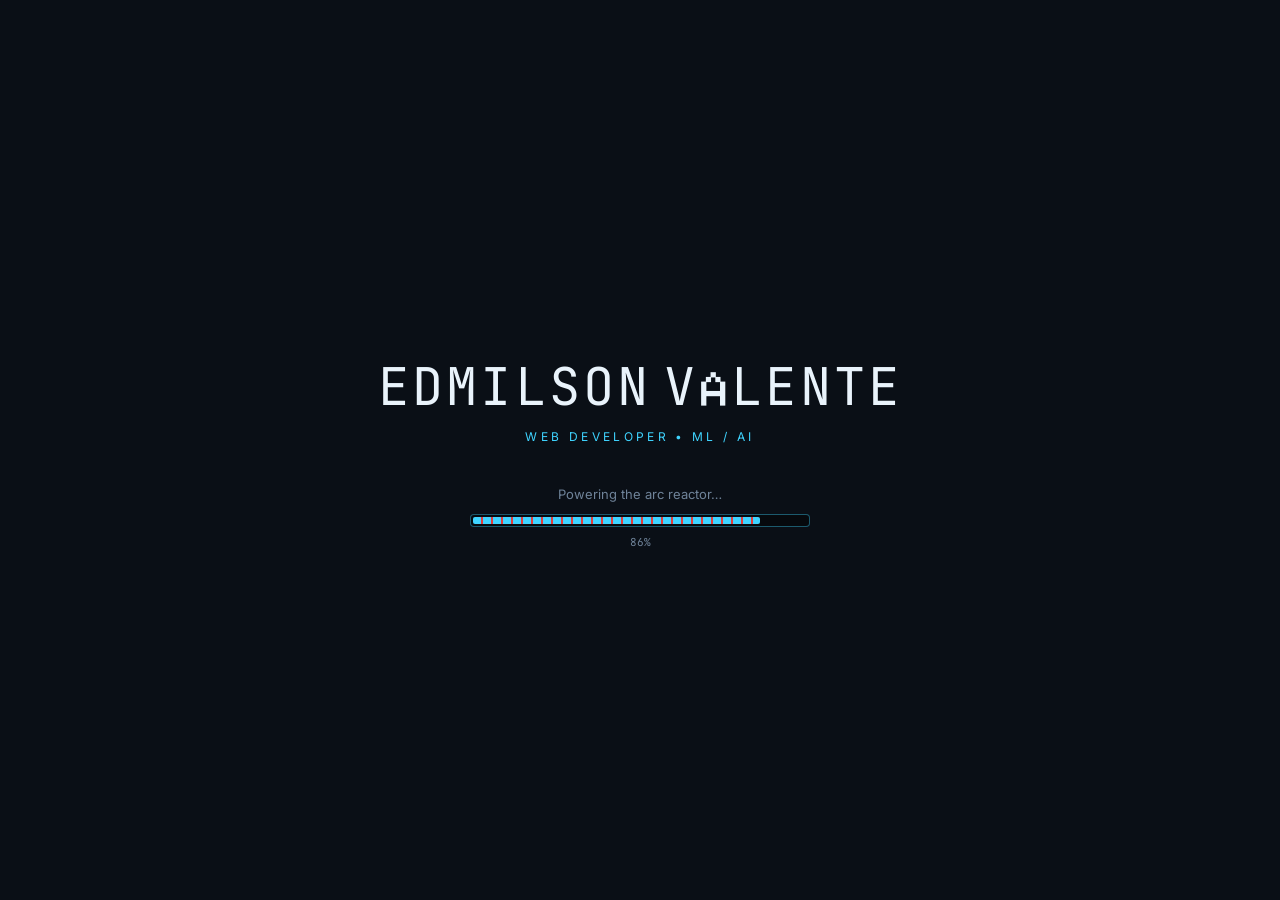
==== commit b57b95f2: "Make robot clickable with ML Lab panel (ML stack and ML/AI projects)" ====
--- a/index.html
+++ b/index.html
@@ -556,8 +556,9 @@
       <button class="hotspot hotspot-note" data-panel="projects" style="left:56.5%;top:27%;width:5.6%;height:7.2%" aria-label="Notice: projects"></button>
       <button class="hotspot hotspot-note" data-panel="contact" style="left:63.3%;top:26.8%;width:5.6%;height:7.2%" aria-label="Notice: contact"></button>
       <button class="hotspot" data-panel="contact" style="left:22.7%;top:63.5%;width:4.6%;height:7.6%" aria-label="Coffee mug: contact"></button>
-
-      <span class="hint" id="hint">Click the room &mdash; the desk, shelf, window or notes open my portfolio</span>
+      <button class="hotspot" data-panel="robot" style="left:16.25%;top:59%;width:6.2%;height:34%" aria-label="Robotic arm: ML lab"></button>
+
+      <span class="hint" id="hint">Click the room &mdash; the desk, shelf, window, robot or notes open my portfolio</span>
     </div>
 
     <!-- PANELS -->
@@ -608,6 +609,39 @@
         </div>
       </section>
 
+      <section class="panel" id="panel-robot" role="dialog" aria-modal="true" aria-labelledby="robot-title" hidden>
+        <button class="panel-close" aria-label="Close panel">&times;</button>
+        <p class="panel-kicker">the manipulator&rsquo;s log</p>
+        <h2 id="robot-title" class="panel-title">ML Lab</h2>
+        <p>My robotic arm runs the machine-learning side of the lab &mdash; the models I train and the data I work with.</p>
+        <div class="skill-groups">
+          <div class="skill-group">
+            <h3>ML / DL stack</h3>
+            <div class="chips"><span>Python</span><span>scikit-learn</span><span>TensorFlow</span><span>PyTorch</span><span>Pandas</span><span>NumPy</span><span>Matplotlib</span><span>NLP</span></div>
+          </div>
+        </div>
+        <div class="project-list">
+          <article class="project">
+            <h3>Sign Language Classification</h3>
+            <p>Machine learning model using K-Nearest Neighbors to classify hand signs for sign language recognition.</p>
+            <div class="chips"><span>Python</span><span>scikit-learn</span><span>KNN</span></div>
+            <a class="project-link" href="https://github.com/Ediko-eng/SIGNLANGUAGE-CLASSIFICATION.git" target="_blank" rel="noopener">View on GitHub &rarr;</a>
+          </article>
+          <article class="project">
+            <h3>HIV/AIDS Data Analysis</h3>
+            <p>Analysis of HIV/AIDS quantitative indicators in Timor-Leste, segmented by sex &mdash; using Python and data-science libraries.</p>
+            <div class="chips"><span>Python</span><span>Pandas</span><span>Data Science</span></div>
+            <a class="project-link" href="https://github.com/Ediko-eng/Data-Scince.git" target="_blank" rel="noopener">View on GitHub &rarr;</a>
+          </article>
+          <article class="project">
+            <h3>Tetum Morphology Detection</h3>
+            <p>NLP tool that detects and analyses Tetum language morphology &mdash; my research at UNTL.</p>
+            <div class="chips"><span>Python</span><span>NLP</span></div>
+            <a class="project-link" href="https://github.com/Ediko-eng/Edmilson-Fabio-Valente.git" target="_blank" rel="noopener">View on GitHub &rarr;</a>
+          </article>
+        </div>
+      </section>
+
       <section class="panel" id="panel-projects" role="dialog" aria-modal="true" aria-labelledby="projects-title" hidden>
         <button class="panel-close" aria-label="Close panel">&times;</button>
         <p class="panel-kicker">what I build</p>
@@ -688,6 +722,7 @@
       <button data-panel="about">About</button>
       <button data-panel="skills">Skills</button>
       <button data-panel="projects">Projects</button>
+      <button data-panel="robot">ML</button>
       <button data-panel="contact">Contact</button>
     </nav>
   </main>
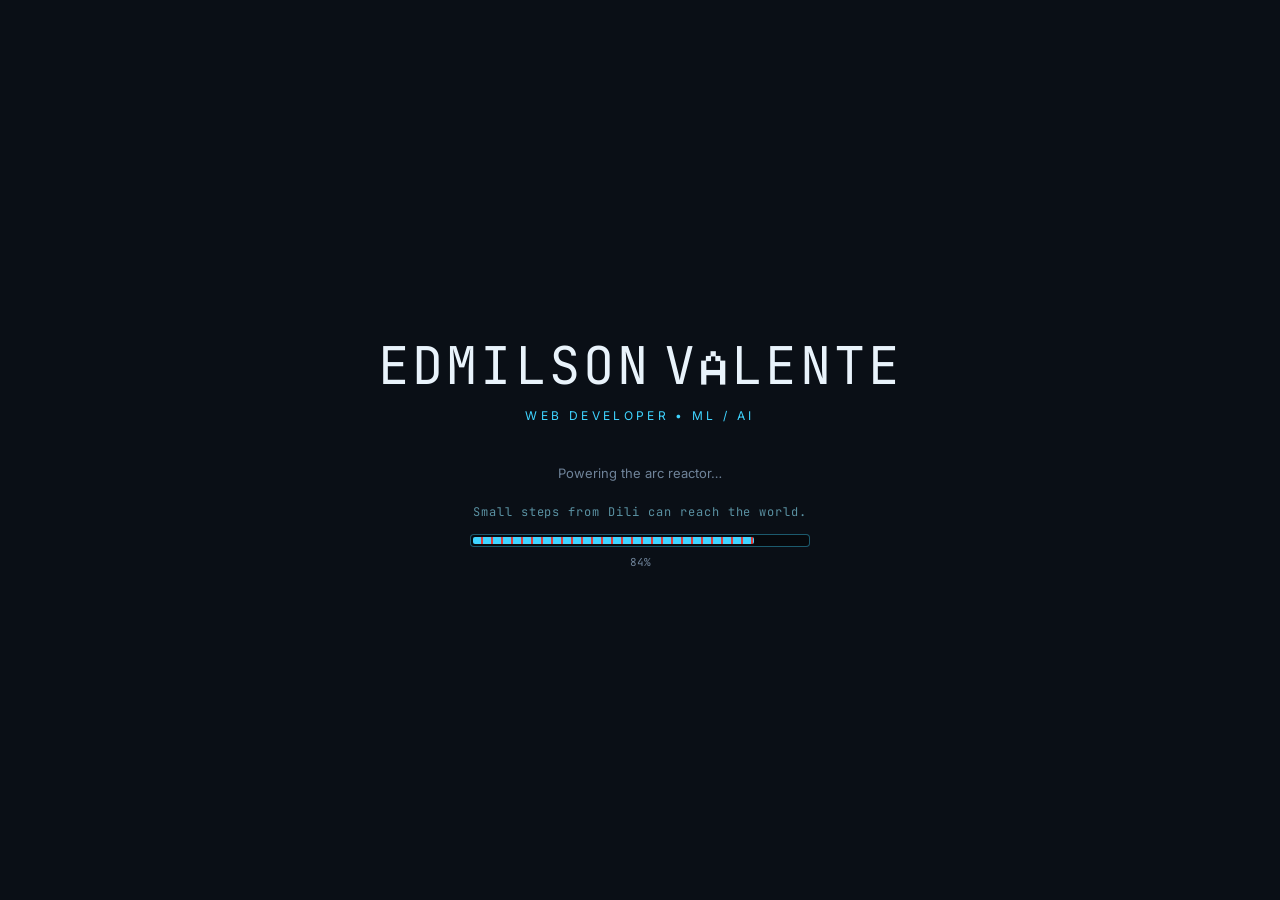
==== commit e00e0caf: "Add rotating motivational quote (HUD banner, loader and E.D.D.I lines)" ====
--- a/index.html
+++ b/index.html
@@ -66,6 +66,7 @@
     <p class="loader-name">EDMILSON VALENTE</p>
     <p class="loader-role">Web Developer &bull; ML / AI</p>
     <p class="loader-msg">Powering the arc reactor&hellip;</p>
+    <p class="loader-quote" id="loaderQuote"></p>
     <div class="loader-bar"><div class="loader-fill" id="loaderFill"></div></div>
     <p class="loader-pct" id="loaderPct">0%</p>
   </div>
@@ -546,6 +547,8 @@
         <button class="ai-audio" id="aiAudio" type="button" aria-pressed="false">AUDIO OFF</button>
       </div>
 
+      <p class="quote" id="quote" aria-live="off"></p>
+
       <!-- HOTSPOTS -->
       <button class="hotspot" data-panel="timor" style="left:3.7%;top:13%;width:23%;height:39%" aria-label="Window over Dili: Timor-Leste"></button>
       <button class="hotspot" data-panel="about" style="left:42%;top:11.5%;width:12%;height:25.5%" aria-label="Framed portrait: about me"></button>
--- a/style.css
+++ b/style.css
@@ -307,6 +307,40 @@
   color: var(--amber);
   border-color: rgba(63, 212, 255, 0.7);
   box-shadow: 0 0 12px rgba(63, 212, 255, 0.25);
+}
+
+/* rotating motivational quote */
+.quote {
+  position: absolute;
+  left: 50%;
+  top: 5.2%;
+  transform: translate(-50%, -4px);
+  z-index: 4;
+  max-width: 62%;
+  text-align: center;
+  font-family: var(--font-mono);
+  font-size: clamp(9px, 0.82vw, 13px);
+  letter-spacing: 0.16em;
+  color: rgba(143, 232, 255, 0.6);
+  text-shadow: 0 0 10px rgba(63, 212, 255, 0.35);
+  opacity: 0;
+  pointer-events: none;
+  transition: opacity 600ms var(--ease), transform 600ms var(--ease);
+}
+
+.quote.show {
+  opacity: 1;
+  transform: translate(-50%, 0);
+}
+
+.loader-quote {
+  margin-top: 22px;
+  max-width: min(420px, 82vw);
+  font-family: var(--font-mono);
+  font-size: 12px;
+  letter-spacing: 0.08em;
+  line-height: 1.6;
+  color: rgba(143, 232, 255, 0.6);
 }
 
 .data-stream rect {
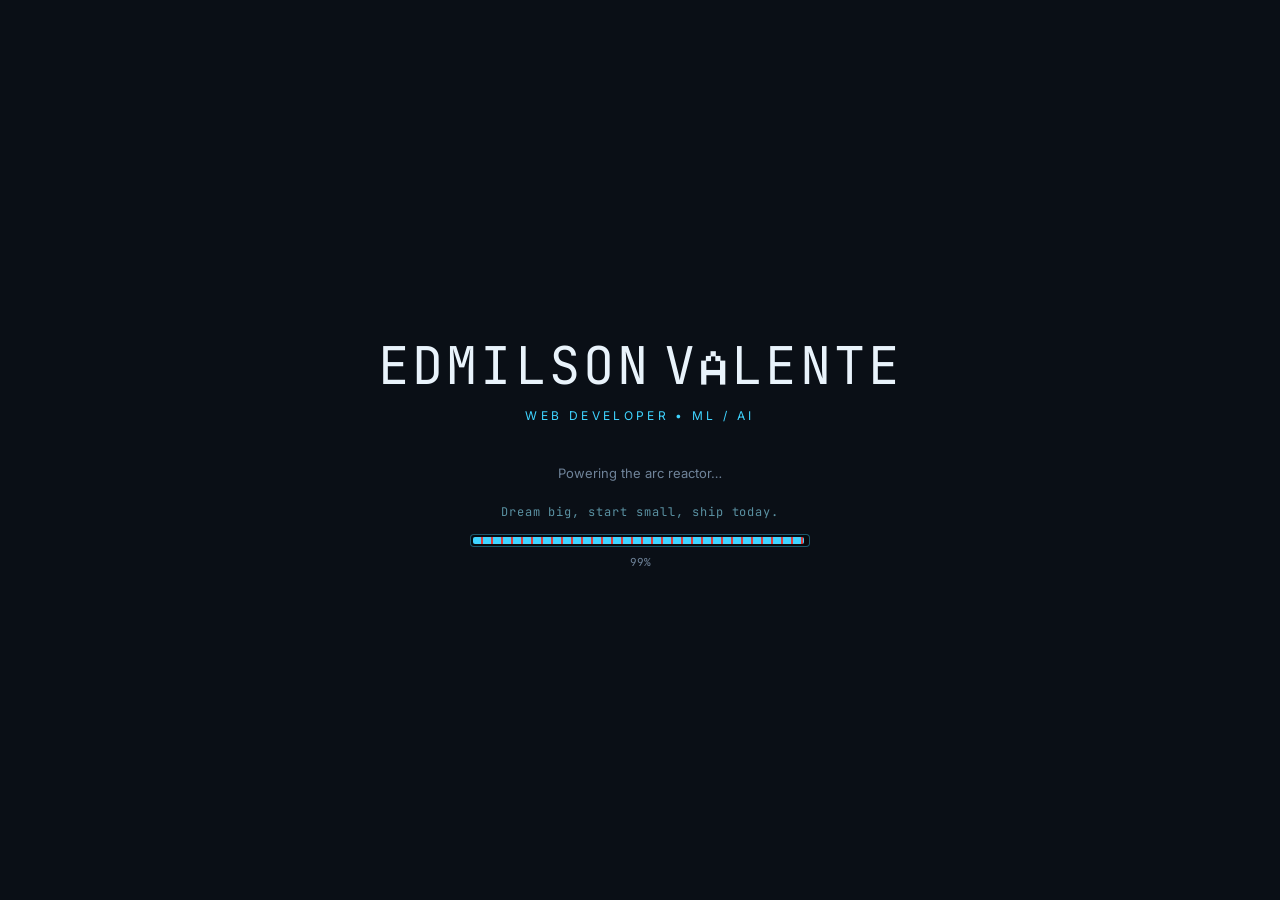
==== commit d49c170f: "Add portfolio to project list, update AI count and rewrite README" ====
--- a/index.html
+++ b/index.html
@@ -651,6 +651,12 @@
         <h2 id="projects-title" class="panel-title">Projects</h2>
         <div class="project-list">
           <article class="project">
+            <h3>Interactive Room Portfolio</h3>
+            <p>This site itself — a single-room, no-framework portfolio in an Iron Man / Stark-tech style: clickable hotspots, HUD overlays, a holographic AI assistant (E.D.D.I) with voice, and day/night modes.</p>
+            <div class="chips"><span>HTML</span><span>CSS</span><span>JavaScript</span><span>SVG</span></div>
+            <a class="project-link" href="https://github.com/Ediko-eng/My-Portofolio" target="_blank" rel="noopener">View on GitHub &rarr;</a>
+          </article>
+          <article class="project">
             <h3>Tetum Morphology Detection</h3>
             <p>A tool to detect and analyze Tetum language morphology — built as part of my research at UNTL.</p>
             <div class="chips"><span>Python</span><span>NLP</span></div>
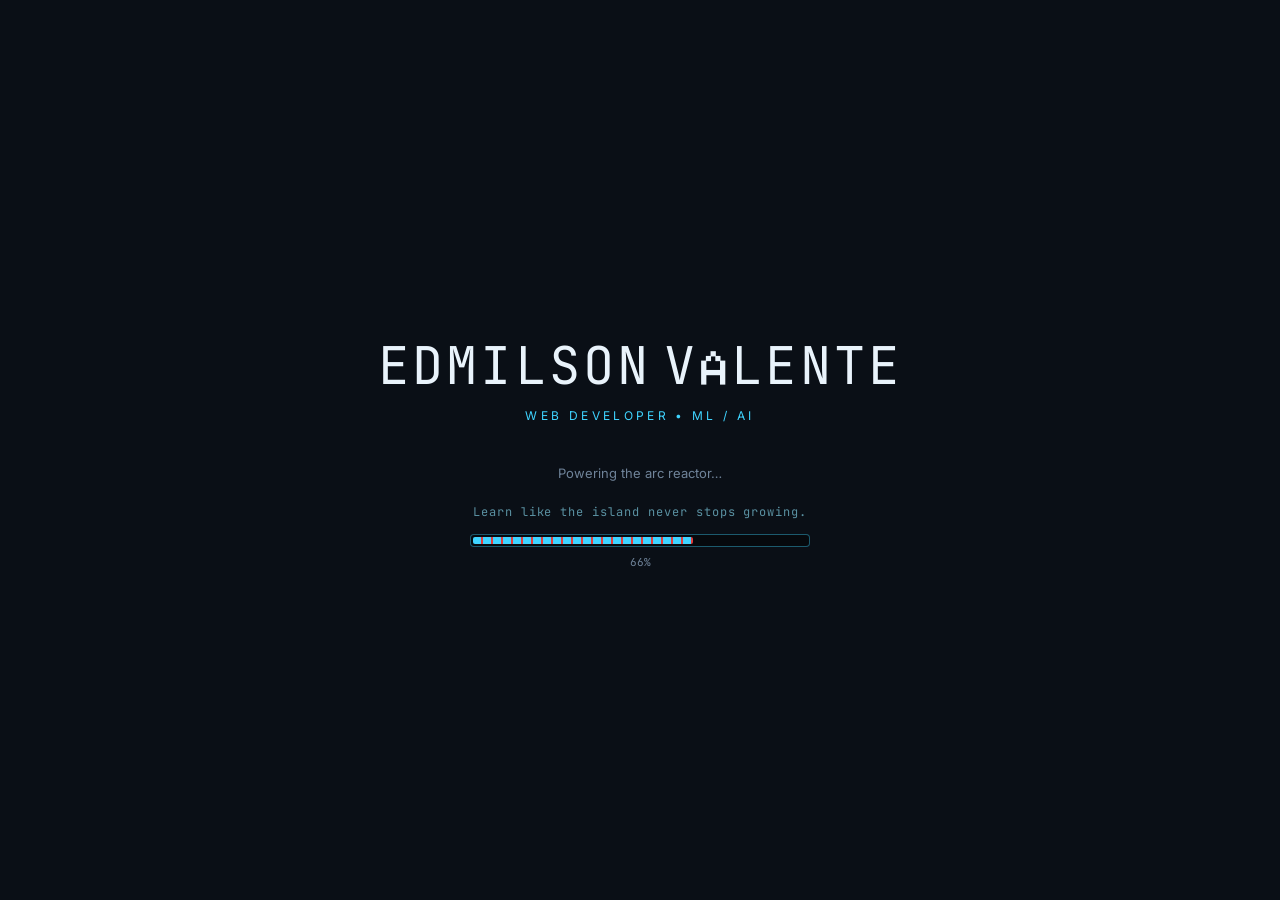
==== commit 64c82e41: "Link skill chips to official docs references" ====
--- a/index.html
+++ b/index.html
@@ -595,19 +595,41 @@
         <div class="skill-groups">
           <div class="skill-group">
             <h3>Frontend</h3>
-            <div class="chips"><span>HTML</span><span>CSS</span><span>JavaScript</span><span>React</span><span>Responsive Design</span></div>
+            <div class="chips">
+              <a href="https://developer.mozilla.org/en-US/docs/Web/HTML" target="_blank" rel="noopener">HTML</a>
+              <a href="https://developer.mozilla.org/en-US/docs/Web/CSS" target="_blank" rel="noopener">CSS</a>
+              <a href="https://developer.mozilla.org/en-US/docs/Web/JavaScript" target="_blank" rel="noopener">JavaScript</a>
+              <a href="https://react.dev/learn" target="_blank" rel="noopener">React</a>
+              <a href="https://web.dev/learn/design/" target="_blank" rel="noopener">Responsive Design</a>
+            </div>
           </div>
           <div class="skill-group">
             <h3>Backend</h3>
-            <div class="chips"><span>Python</span><span>Django</span><span>PHP</span><span>Laravel</span><span>Node.js</span><span>REST APIs</span></div>
+            <div class="chips">
+              <a href="https://www.python.org/doc/" target="_blank" rel="noopener">Python</a>
+              <a href="https://docs.djangoproject.com/en/stable/" target="_blank" rel="noopener">Django</a>
+              <a href="https://www.php.net/docs.php" target="_blank" rel="noopener">PHP</a>
+              <a href="https://laravel.com/docs/12.x" target="_blank" rel="noopener">Laravel</a>
+              <a href="https://nodejs.org/en/learn" target="_blank" rel="noopener">Node.js</a>
+              <a href="https://restfulapi.net/" target="_blank" rel="noopener">REST APIs</a>
+            </div>
           </div>
           <div class="skill-group">
             <h3>Databases</h3>
-            <div class="chips"><span>PostgreSQL</span><span>MySQL</span><span>MongoDB</span></div>
+            <div class="chips">
+              <a href="https://www.postgresql.org/docs/current/" target="_blank" rel="noopener">PostgreSQL</a>
+              <a href="https://dev.mysql.com/doc/refman/8.4/en/" target="_blank" rel="noopener">MySQL</a>
+              <a href="https://www.mongodb.com/docs/" target="_blank" rel="noopener">MongoDB</a>
+            </div>
           </div>
           <div class="skill-group">
             <h3>ML / DL</h3>
-            <div class="chips"><span>TensorFlow</span><span>PyTorch</span><span>scikit-learn</span><span>NLP</span></div>
+            <div class="chips">
+              <a href="https://www.tensorflow.org/learn" target="_blank" rel="noopener">TensorFlow</a>
+              <a href="https://pytorch.org/docs/stable/" target="_blank" rel="noopener">PyTorch</a>
+              <a href="https://scikit-learn.org/stable/" target="_blank" rel="noopener">scikit-learn</a>
+              <a href="https://en.wikipedia.org/wiki/Natural_language_processing" target="_blank" rel="noopener">NLP</a>
+            </div>
           </div>
         </div>
       </section>
@@ -620,7 +642,16 @@
         <div class="skill-groups">
           <div class="skill-group">
             <h3>ML / DL stack</h3>
-            <div class="chips"><span>Python</span><span>scikit-learn</span><span>TensorFlow</span><span>PyTorch</span><span>Pandas</span><span>NumPy</span><span>Matplotlib</span><span>NLP</span></div>
+            <div class="chips">
+              <a href="https://www.python.org/doc/" target="_blank" rel="noopener">Python</a>
+              <a href="https://scikit-learn.org/stable/" target="_blank" rel="noopener">scikit-learn</a>
+              <a href="https://www.tensorflow.org/learn" target="_blank" rel="noopener">TensorFlow</a>
+              <a href="https://pytorch.org/docs/stable/" target="_blank" rel="noopener">PyTorch</a>
+              <a href="https://pandas.pydata.org/docs/" target="_blank" rel="noopener">Pandas</a>
+              <a href="https://numpy.org/doc/stable/" target="_blank" rel="noopener">NumPy</a>
+              <a href="https://matplotlib.org/stable/" target="_blank" rel="noopener">Matplotlib</a>
+              <a href="https://en.wikipedia.org/wiki/Natural_language_processing" target="_blank" rel="noopener">NLP</a>
+            </div>
           </div>
         </div>
         <div class="project-list">
--- a/style.css
+++ b/style.css
@@ -783,7 +783,8 @@
 
 .chips { display: flex; flex-wrap: wrap; gap: 7px; }
 
-.chips span {
+.chips span,
+.chips a {
   font-family: var(--font-mono);
   font-size: 11.5px;
   color: var(--sand);
@@ -791,10 +792,25 @@
   border: 1px solid rgba(174, 191, 208, 0.25);
   border-radius: 999px;
   padding: 4px 11px;
-  transition: color var(--t) var(--ease), border-color var(--t) var(--ease);
-}
-
-.chips span:hover { color: var(--amber); border-color: rgba(63, 212, 255, 0.5); }
+  transition: color var(--t) var(--ease), border-color var(--t) var(--ease),
+    box-shadow var(--t) var(--ease);
+}
+
+.chips a { text-decoration: none; }
+
+.chips a::after {
+  content: "\2197";
+  margin-left: 5px;
+  font-size: 0.78em;
+  opacity: 0.7;
+}
+
+.chips span:hover,
+.chips a:hover {
+  color: var(--amber);
+  border-color: rgba(63, 212, 255, 0.5);
+  box-shadow: 0 0 10px rgba(63, 212, 255, 0.18);
+}
 
 /* Projects */
 .project-list { display: grid; }
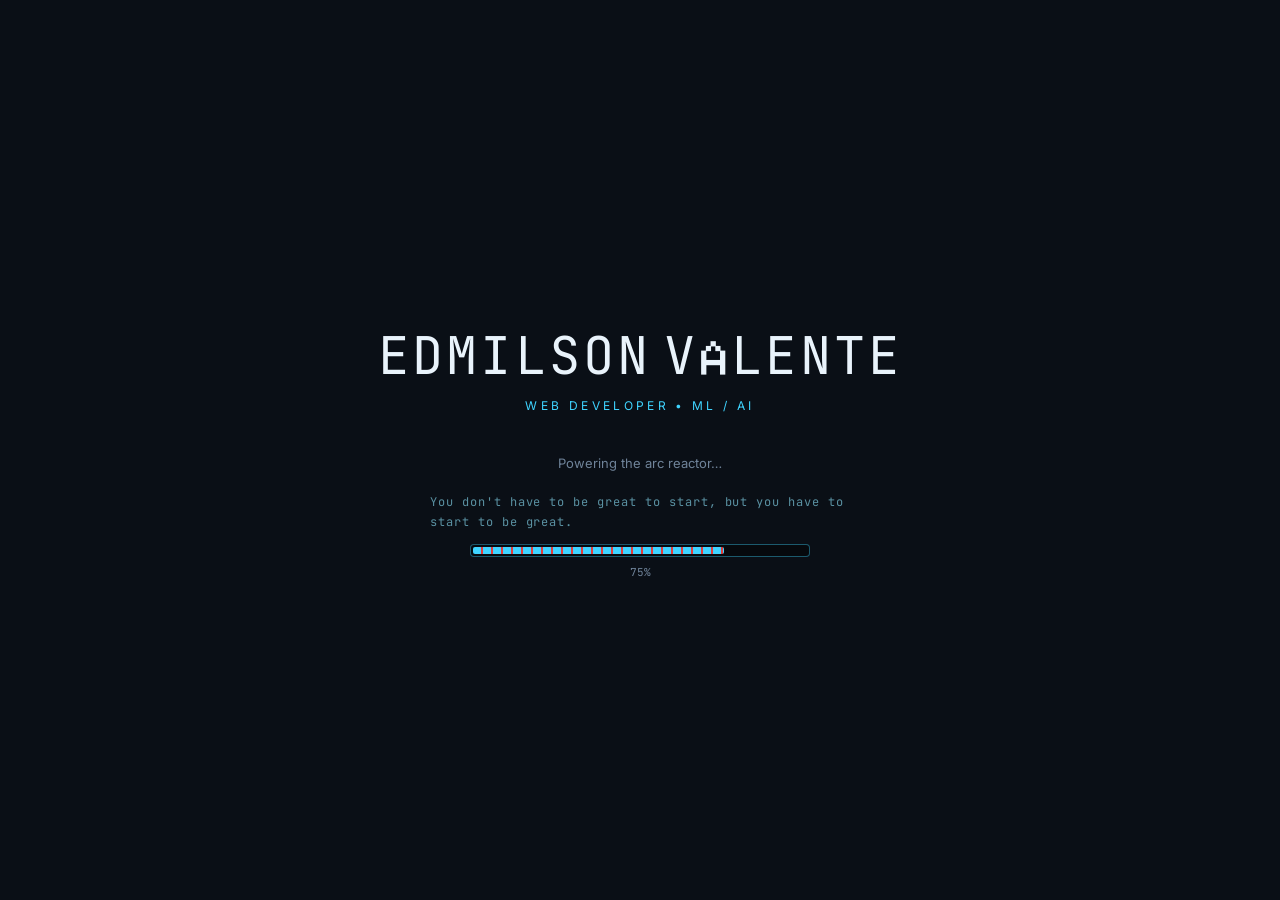
==== commit d0a7f6fa: "Mobile pass: hero intro, larger hotspot hit areas, 44px nav targets" ====
--- a/index.html
+++ b/index.html
@@ -73,6 +73,13 @@
 
   <!-- ROOM -->
   <main class="room" aria-label="Edmilson's desk at night. Each object opens part of the portfolio.">
+    <header class="mobile-hero">
+      <p class="mh-kicker">DILI, TIMOR-LESTE &middot; UNTL</p>
+      <h1>Edmilson Fabio Valente</h1>
+      <p class="mh-role">Informatics Engineering student &middot; Web developer &amp; ML/AI enthusiast</p>
+      <p class="mh-sub">Tap anything in the room &mdash; it opens my portfolio</p>
+    </header>
+
     <div class="room-stage" id="roomStage">
       <svg class="room-art" viewBox="0 0 1600 900" preserveAspectRatio="none" aria-hidden="true">
         <defs>
@@ -558,8 +565,8 @@
       <button class="hotspot hotspot-note" data-panel="skills" style="left:63.4%;top:16.6%;width:5.6%;height:7.2%" aria-label="Notice: skills"></button>
       <button class="hotspot hotspot-note" data-panel="projects" style="left:56.5%;top:27%;width:5.6%;height:7.2%" aria-label="Notice: projects"></button>
       <button class="hotspot hotspot-note" data-panel="contact" style="left:63.3%;top:26.8%;width:5.6%;height:7.2%" aria-label="Notice: contact"></button>
-      <button class="hotspot" data-panel="contact" style="left:22.7%;top:63.5%;width:4.6%;height:7.6%" aria-label="Coffee mug: contact"></button>
-      <button class="hotspot" data-panel="robot" style="left:16.25%;top:59%;width:6.2%;height:34%" aria-label="Robotic arm: ML lab"></button>
+      <button class="hotspot hotspot-mug" data-panel="contact" style="left:22.7%;top:63.5%;width:4.6%;height:7.6%" aria-label="Coffee mug: contact"></button>
+      <button class="hotspot hotspot-robot" data-panel="robot" style="left:16.25%;top:59%;width:6.2%;height:34%" aria-label="Robotic arm: ML lab"></button>
 
       <span class="hint" id="hint">Click the room &mdash; the desk, shelf, window, robot or notes open my portfolio</span>
     </div>
--- a/style.css
+++ b/style.css
@@ -133,6 +133,16 @@
   display: flex;
   align-items: center;
   justify-content: center;
+}
+
+/* mobile hero: sr-only on desktop (keeps the page's only h1 for SEO/a11y) */
+.mobile-hero {
+  position: absolute;
+  width: 1px;
+  height: 1px;
+  overflow: hidden;
+  clip-path: inset(50%);
+  white-space: nowrap;
 }
 
 .room-stage {
@@ -986,6 +996,91 @@
   .mobile-nav { display: flex; }
   .ai-chat { display: none; }
 
+  /* hero fills the empty space above the room strip */
+  .room {
+    flex-direction: column;
+    gap: 16px;
+    padding-bottom: 64px;
+  }
+
+  .mobile-hero {
+    position: static;
+    width: auto;
+    height: auto;
+    overflow: visible;
+    clip-path: none;
+    white-space: normal;
+    text-align: center;
+    padding: 0 22px;
+    max-width: 640px;
+  }
+
+  .mh-kicker {
+    font-family: var(--font-mono);
+    font-size: 10.5px;
+    letter-spacing: 0.28em;
+    color: var(--amber);
+    text-shadow: 0 0 10px rgba(63, 212, 255, 0.45);
+    margin-bottom: 8px;
+  }
+
+  .mobile-hero h1 {
+    font-family: var(--font-pixel);
+    font-size: clamp(24px, 7vw, 34px);
+    font-weight: 700;
+    line-height: 1.1;
+    color: var(--paper);
+    text-shadow: 0 0 18px rgba(63, 212, 255, 0.25);
+    margin-bottom: 8px;
+  }
+
+  .mh-role {
+    font-size: 13.5px;
+    color: var(--sand);
+    line-height: 1.5;
+    margin-bottom: 10px;
+  }
+
+  .mh-sub {
+    display: inline-block;
+    font-family: var(--font-mono);
+    font-size: 11px;
+    letter-spacing: 0.06em;
+    color: rgba(143, 232, 255, 0.75);
+    border: 1px solid rgba(63, 212, 255, 0.3);
+    background: rgba(16, 21, 28, 0.6);
+    border-radius: 999px;
+    padding: 6px 13px;
+  }
+
+  /* bigger, finger-friendly hit areas (visuals unchanged) */
+  .hotspot { touch-action: manipulation; }
+  .hotspot::before {
+    content: '';
+    position: absolute;
+    inset: -14px;
+  }
+  .hotspot-robot::before { inset: -14px 0 -14px -14px; }
+  .hotspot-mug::before { inset: -14px -14px -14px 0; }
+
+  /* comfortable touch targets */
+  .mobile-nav {
+    flex-wrap: wrap;
+    justify-content: center;
+    max-width: 94vw;
+    gap: 8px;
+    bottom: 12px;
+  }
+
+  .mobile-nav button {
+    min-height: 44px;
+    display: inline-flex;
+    align-items: center;
+    font-size: 13px;
+    padding: 10px 16px;
+    touch-action: manipulation;
+  }
+
   .panel {
     left: 0;
     right: 0;
@@ -1013,6 +1108,12 @@
   .facts > div { grid-template-columns: 92px 1fr; }
 }
 
+/* short landscape phones: room fills the screen, no room for the hero text */
+@media (max-width: 760px) and (max-height: 500px) {
+  .mobile-hero { display: none; }
+  .room { gap: 0; padding-bottom: 56px; }
+}
+
 /* ============ REDUCED MOTION ============ */
 @media (prefers-reduced-motion: reduce) {
   *, *::before, *::after {
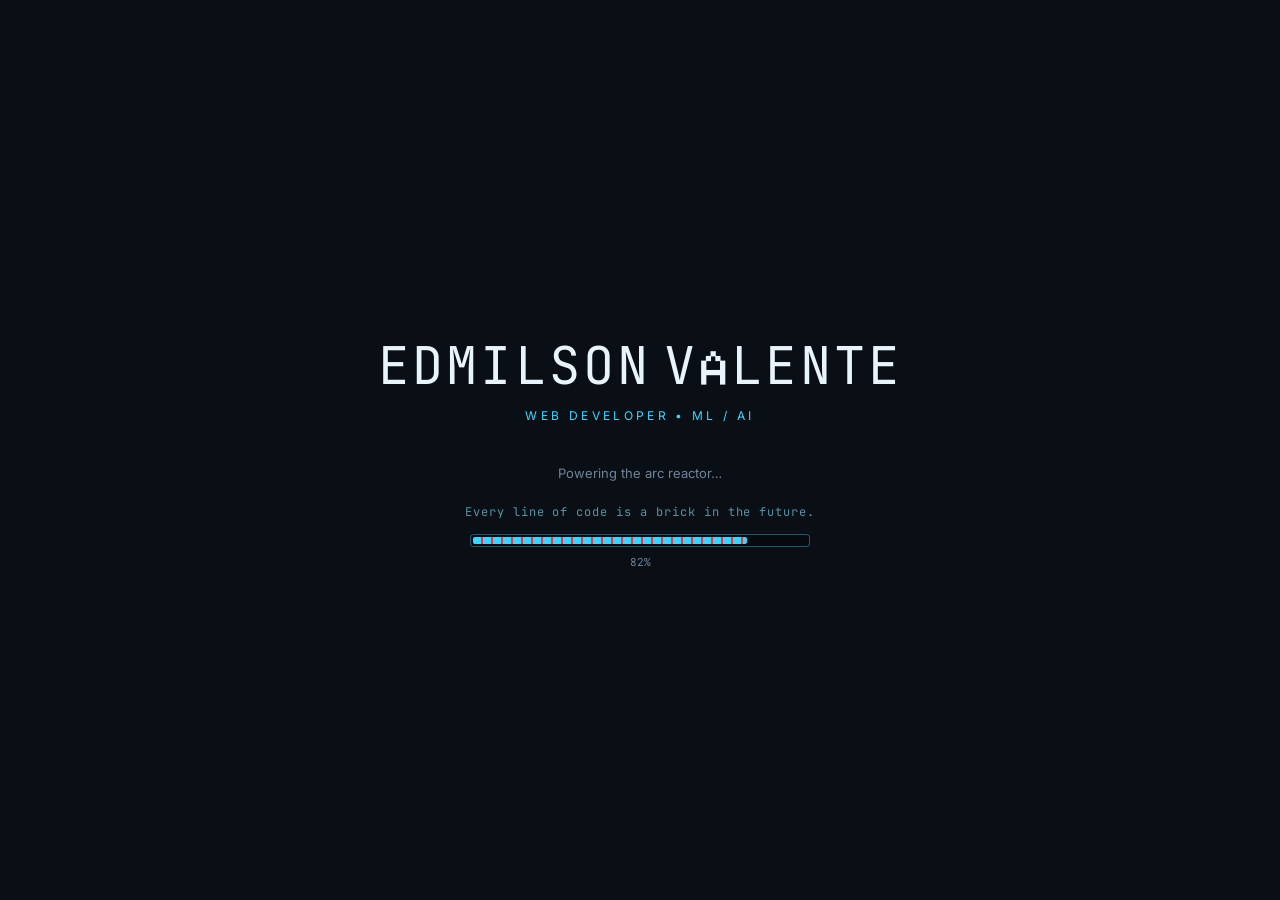
==== commit b2d8f449: "Portrait mobile: full-height pannable room with drag and edge fades" ====
--- a/index.html
+++ b/index.html
@@ -77,9 +77,10 @@
       <p class="mh-kicker">DILI, TIMOR-LESTE &middot; UNTL</p>
       <h1>Edmilson Fabio Valente</h1>
       <p class="mh-role">Informatics Engineering student &middot; Web developer &amp; ML/AI enthusiast</p>
-      <p class="mh-sub">Tap anything in the room &mdash; it opens my portfolio</p>
+      <p class="mh-sub">Drag the room left &amp; right &middot; tap anything to open</p>
     </header>
 
+    <div class="pan-viewport" id="panViewport">
     <div class="room-stage" id="roomStage">
       <svg class="room-art" viewBox="0 0 1600 900" preserveAspectRatio="none" aria-hidden="true">
         <defs>
@@ -570,6 +571,7 @@
 
       <span class="hint" id="hint">Click the room &mdash; the desk, shelf, window, robot or notes open my portfolio</span>
     </div>
+    </div>
 
     <!-- PANELS -->
     <div class="panels" id="panels">
--- a/style.css
+++ b/style.css
@@ -144,6 +144,9 @@
   clip-path: inset(50%);
   white-space: nowrap;
 }
+
+/* pannable wrapper around the stage — transparent on desktop */
+.pan-viewport { display: contents; }
 
 .room-stage {
   position: relative;
@@ -1114,6 +1117,57 @@
   .room { gap: 0; padding-bottom: 56px; }
 }
 
+/* portrait phones: full-height room, wider than the screen — drag left/right */
+@media (max-width: 760px) and (orientation: portrait) {
+  .pan-viewport {
+    display: block;
+    position: relative;
+    width: 100%;
+    flex: 1 1 auto;
+    min-height: 0;
+    overflow-x: auto;
+    overflow-y: hidden;
+    scrollbar-width: none;
+    -ms-overflow-style: none;
+    -webkit-overflow-scrolling: touch;
+    overscroll-behavior-x: contain;
+    touch-action: pan-x pan-y;
+    -webkit-user-select: none;
+    user-select: none;
+  }
+
+  .pan-viewport::-webkit-scrollbar { display: none; }
+
+  .room-stage {
+    height: 100%;
+    width: auto;
+    max-width: none;
+    aspect-ratio: 16 / 9;
+  }
+
+  /* left/right edge fades hinting the room continues */
+  .room::before,
+  .room::after {
+    content: '';
+    position: absolute;
+    top: 0;
+    bottom: 0;
+    width: 26px;
+    z-index: 6;
+    pointer-events: none;
+  }
+
+  .room::before {
+    left: 0;
+    background: linear-gradient(90deg, rgba(8, 11, 17, 0.85), transparent);
+  }
+
+  .room::after {
+    right: 0;
+    background: linear-gradient(270deg, rgba(8, 11, 17, 0.85), transparent);
+  }
+}
+
 /* ============ REDUCED MOTION ============ */
 @media (prefers-reduced-motion: reduce) {
   *, *::before, *::after {
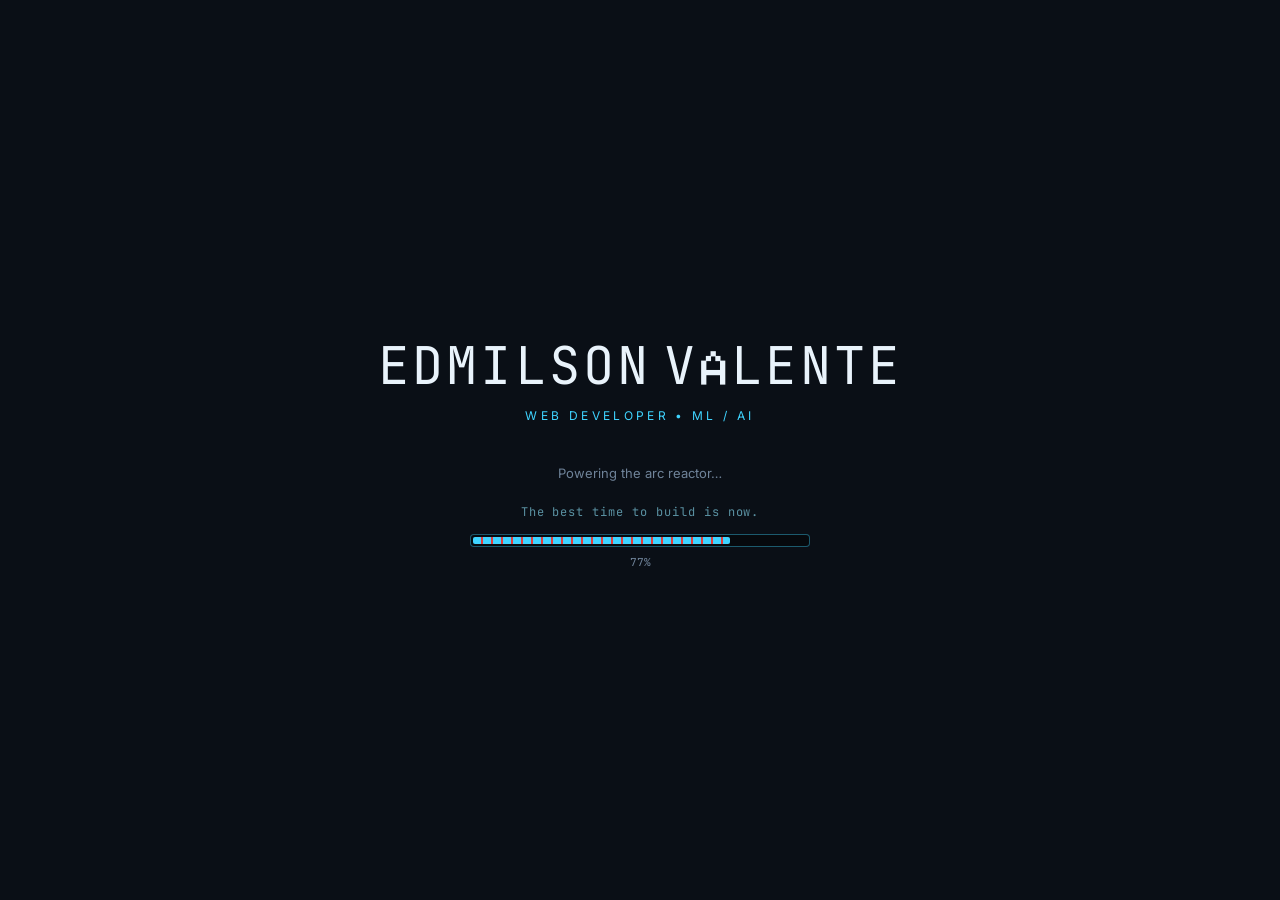
==== commit 58a9a43b: "Redesign mobile nav as glassy bottom tab bar with icons and active state" ====
--- a/index.html
+++ b/index.html
@@ -768,11 +768,26 @@
 
     <!-- mobile fallback nav (room gets tiny on phones) -->
     <nav class="mobile-nav" aria-label="Portfolio sections">
-      <button data-panel="about">About</button>
-      <button data-panel="skills">Skills</button>
-      <button data-panel="projects">Projects</button>
-      <button data-panel="robot">ML</button>
-      <button data-panel="contact">Contact</button>
+      <button data-panel="about" type="button">
+        <svg viewBox="0 0 24 24" aria-hidden="true"><circle cx="12" cy="8" r="3.4"/><path d="M5.5 19.2c1.4-3.3 3.7-4.9 6.5-4.9s5.1 1.6 6.5 4.9"/></svg>
+        <span>About</span>
+      </button>
+      <button data-panel="skills" type="button">
+        <svg viewBox="0 0 24 24" aria-hidden="true"><path d="M9 7.5 4.5 12 9 16.5M15 7.5 19.5 12 15 16.5"/></svg>
+        <span>Skills</span>
+      </button>
+      <button data-panel="projects" type="button">
+        <svg viewBox="0 0 24 24" aria-hidden="true"><rect x="4.5" y="4.5" width="6.5" height="6.5" rx="1.4"/><rect x="13" y="4.5" width="6.5" height="6.5" rx="1.4"/><rect x="4.5" y="13" width="6.5" height="6.5" rx="1.4"/><rect x="13" y="13" width="6.5" height="6.5" rx="1.4"/></svg>
+        <span>Projects</span>
+      </button>
+      <button data-panel="robot" type="button">
+        <svg viewBox="0 0 24 24" aria-hidden="true"><rect x="7.5" y="7.5" width="9" height="9" rx="2"/><path d="M10.5 4v3M13.5 4v3M10.5 17v3M13.5 17v3M4 10.5h3M4 13.5h3M17 10.5h3M17 13.5h3"/></svg>
+        <span>ML</span>
+      </button>
+      <button data-panel="contact" type="button">
+        <svg viewBox="0 0 24 24" aria-hidden="true"><rect x="3.5" y="5.5" width="17" height="13" rx="2"/><path d="m4.5 7.5 7.5 5.5 7.5-5.5"/></svg>
+        <span>Contact</span>
+      </button>
     </nav>
   </main>
 
--- a/style.css
+++ b/style.css
@@ -974,23 +974,67 @@
   display: none;
   position: fixed;
   left: 50%;
-  bottom: 14px;
+  bottom: max(12px, env(safe-area-inset-bottom));
   transform: translateX(-50%);
   z-index: 15;
-  gap: 7px;
+  width: min(94vw, 430px);
+  justify-content: space-between;
+  gap: 2px;
+  padding: 6px;
+  background: rgba(12, 17, 25, 0.92);
+  -webkit-backdrop-filter: blur(14px);
+  backdrop-filter: blur(14px);
+  border: 1px solid rgba(174, 191, 208, 0.25);
+  border-radius: 20px;
+  box-shadow: 0 12px 30px rgba(0, 0, 0, 0.5),
+    inset 0 0 0 1px rgba(63, 212, 255, 0.06);
 }
 
 .mobile-nav button {
-  font-size: 12.5px;
+  flex: 1 1 0;
+  min-width: 0;
+  display: flex;
+  flex-direction: column;
+  align-items: center;
+  justify-content: center;
+  gap: 3px;
+  min-height: 52px;
+  padding: 6px 2px;
+  font-family: var(--font-mono);
+  font-size: 10.5px;
   font-weight: 600;
-  color: var(--paper);
-  background: rgba(25, 33, 43, 0.92);
-  border: 1px solid rgba(174, 191, 208, 0.3);
-  border-radius: 999px;
-  padding: 8px 14px;
-}
-
-.mobile-nav button:hover { border-color: var(--amber); color: var(--amber); }
+  letter-spacing: 0.04em;
+  color: var(--sand);
+  background: transparent;
+  border: none;
+  border-radius: 14px;
+  touch-action: manipulation;
+  transition: color var(--t) var(--ease), background var(--t) var(--ease);
+}
+
+.mobile-nav button svg {
+  width: 20px;
+  height: 20px;
+  fill: none;
+  stroke: currentColor;
+  stroke-width: 1.7;
+  stroke-linecap: round;
+  stroke-linejoin: round;
+}
+
+.mobile-nav button:hover {
+  color: var(--amber);
+  background: rgba(63, 212, 255, 0.08);
+}
+
+.mobile-nav button:active { transform: translateY(1px); }
+
+.mobile-nav button.is-active {
+  color: var(--amber);
+  background: rgba(63, 212, 255, 0.12);
+  box-shadow: inset 0 0 0 1px rgba(63, 212, 255, 0.4);
+  text-shadow: 0 0 10px rgba(63, 212, 255, 0.45);
+}
 
 /* ============ RESPONSIVE ============ */
 @media (max-width: 760px) {
@@ -1065,24 +1109,6 @@
   }
   .hotspot-robot::before { inset: -14px 0 -14px -14px; }
   .hotspot-mug::before { inset: -14px -14px -14px 0; }
-
-  /* comfortable touch targets */
-  .mobile-nav {
-    flex-wrap: wrap;
-    justify-content: center;
-    max-width: 94vw;
-    gap: 8px;
-    bottom: 12px;
-  }
-
-  .mobile-nav button {
-    min-height: 44px;
-    display: inline-flex;
-    align-items: center;
-    font-size: 13px;
-    padding: 10px 16px;
-    touch-action: manipulation;
-  }
 
   .panel {
     left: 0;
